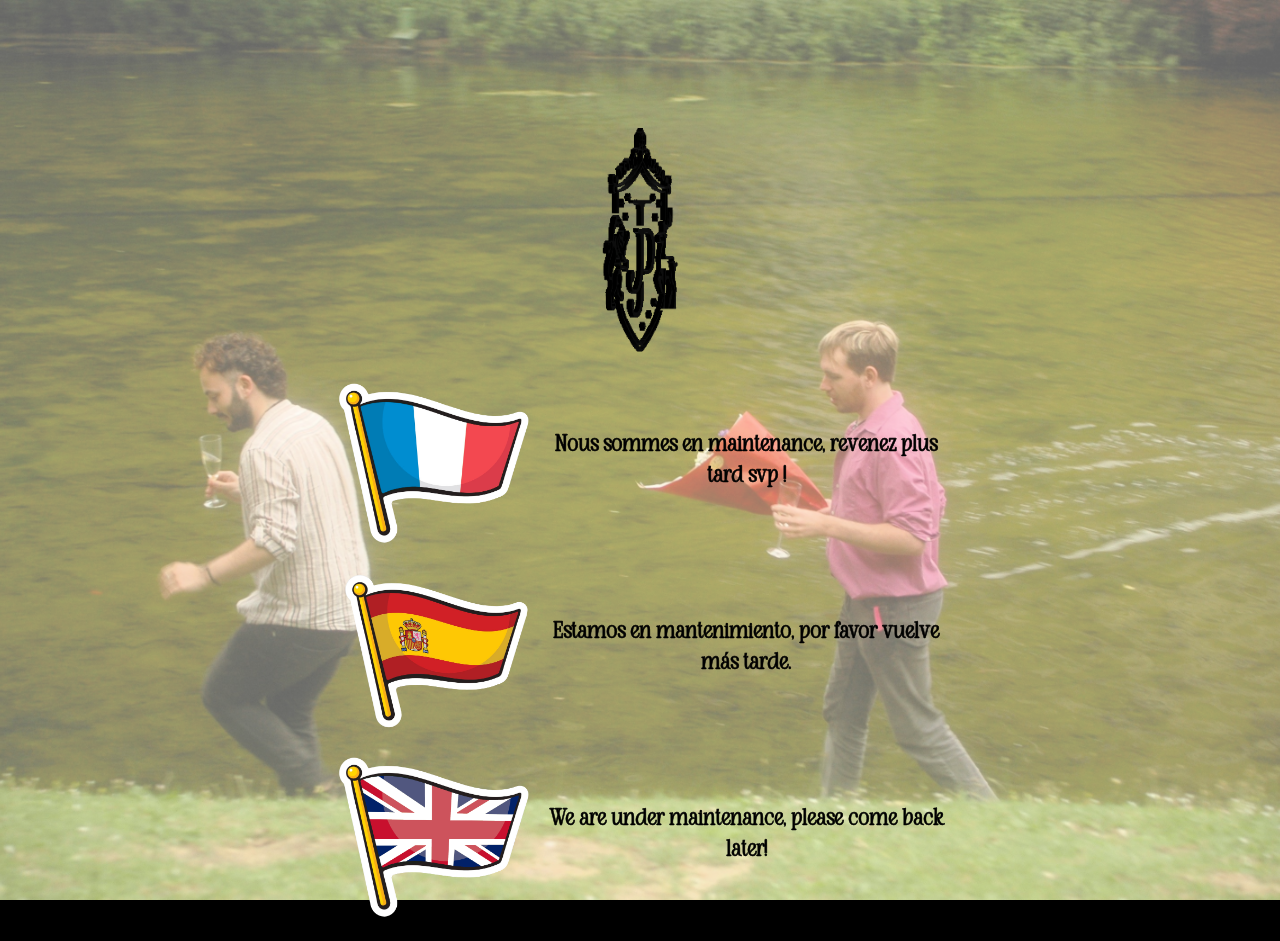
==== index.html @ 05c1aad3 "Rename maintenance.html to index.html" ====
<!DOCTYPE html>
<html lang="en">
<head>
    <meta charset="UTF-8">
    <meta name="viewport" content="width=device-width, initial-scale=1.0">
    <title>Jimedro is getting married! - Under Maintenance</title>
    <style>
        /* --- Custom Font Declaration --- */
        @font-face {
            font-family: 'Nemure';
            src: url('fonts/Nemure.ttf') format('truetype');
            font-weight: normal;
            font-style: normal;
        }

        * {
            box-sizing: border-box;
            margin: 0;
            padding: 0;
        }

        body {
            font-family: 'Nemure', Arial, sans-serif;
            -webkit-text-stroke: 0.5px currentColor;
            paint-order: stroke fill;
            height: 100vh;
            height: 100dvh;
            display: flex;
            justify-content: center;
            align-items: flex-start; /* Moves content higher up */
            padding-top: 12vh;       /* Adjust this percentage to move it higher or lower */
            background-color: #000;
            background-repeat: no-repeat;
            background-position: center;
            background-size: cover;
            position: relative;
        }

        /* 40% semi-transparent white overlay */
        body::before {
            content: "";
            position: absolute;
            top: 0;
            left: 0;
            width: 100%;
            height: 100%;
            background-color: rgba(255, 255, 255, 0.4);
            z-index: 1;
        }

        /* Maintenance container box */
        .maintenance-container {
            position: relative;
            z-index: 2;
            display: flex;
            flex-direction: column;
            align-items: center;
            text-align: center;
            padding: 20px;
            max-width: 650px;
            width: 90%;
        }

        /* Loading GIF styling (1.5x bigger: 150px -> 225px) */
        .loading-gif {
            width: 225px;
            height: auto;
            margin-bottom: 25px;
        }

        /* Message lines styling */
        .maintenance-messages {
            display: flex;
            flex-direction: column;
            gap: 16px;
            width: 100%;
        }

        .message-line {
            display: flex;
            align-items: center;
            justify-content: center;
            gap: 12px;
            font-size: 22px;
            font-weight: 700;
            color: #000000;
            line-height: 1.4;
        }

        .flag-icon {
            width: 200px;
            height: auto;
            border-radius: 3px;
            object-fit: contain;
            display: block;
        }

        /* Responsive adjustments for phones / portrait screens */
        @media (max-width: 768px) {
            body {
                padding-top: 10vh;
            }
            .message-line {
                font-size: 17px;
                gap: 10px;
            }
            .flag-icon {
                width: 26px;
            }
            .loading-gif {
                width: 180px; /* 1.5x bigger for mobile: 120px -> 180px */
            }
        }
    </style>
</head>
<body>

    <div class="maintenance-container">
        <!-- Loading GIF -->
        <img src="images/LOADING.gif" alt="Loading..." class="loading-gif">

        <!-- Multilingual Maintenance Messages -->
        <div class="maintenance-messages">
            <!-- French -->
            <div class="message-line">
                <img src="images/flagFR.png" alt="French Flag" class="flag-icon">
                <span>Nous sommes en maintenance, revenez plus tard svp !</span>
            </div>
            <!-- Spanish -->
            <div class="message-line">
                <img src="images/flagES.png" alt="Spanish Flag" class="flag-icon">
                <span>Estamos en mantenimiento, por favor vuelve más tarde.</span>
            </div>
            <!-- English -->
            <div class="message-line">
                <img src="images/flagUK.png" alt="English Flag" class="flag-icon">
                <span>We are under maintenance, please come back later!</span>
            </div>
        </div>
    </div>

    <script>
        // Dynamically choose landscape vs portrait background based on device screen width
        const isMobile = window.innerWidth <= 768;
        if (isMobile) {
            document.body.style.backgroundImage = "url('images/engagementdayportrait.jpg')";
        } else {
            document.body.style.backgroundImage = "url('images/engagementdaylandscape.jpg')";
        }
    </script>
</body>
</html>
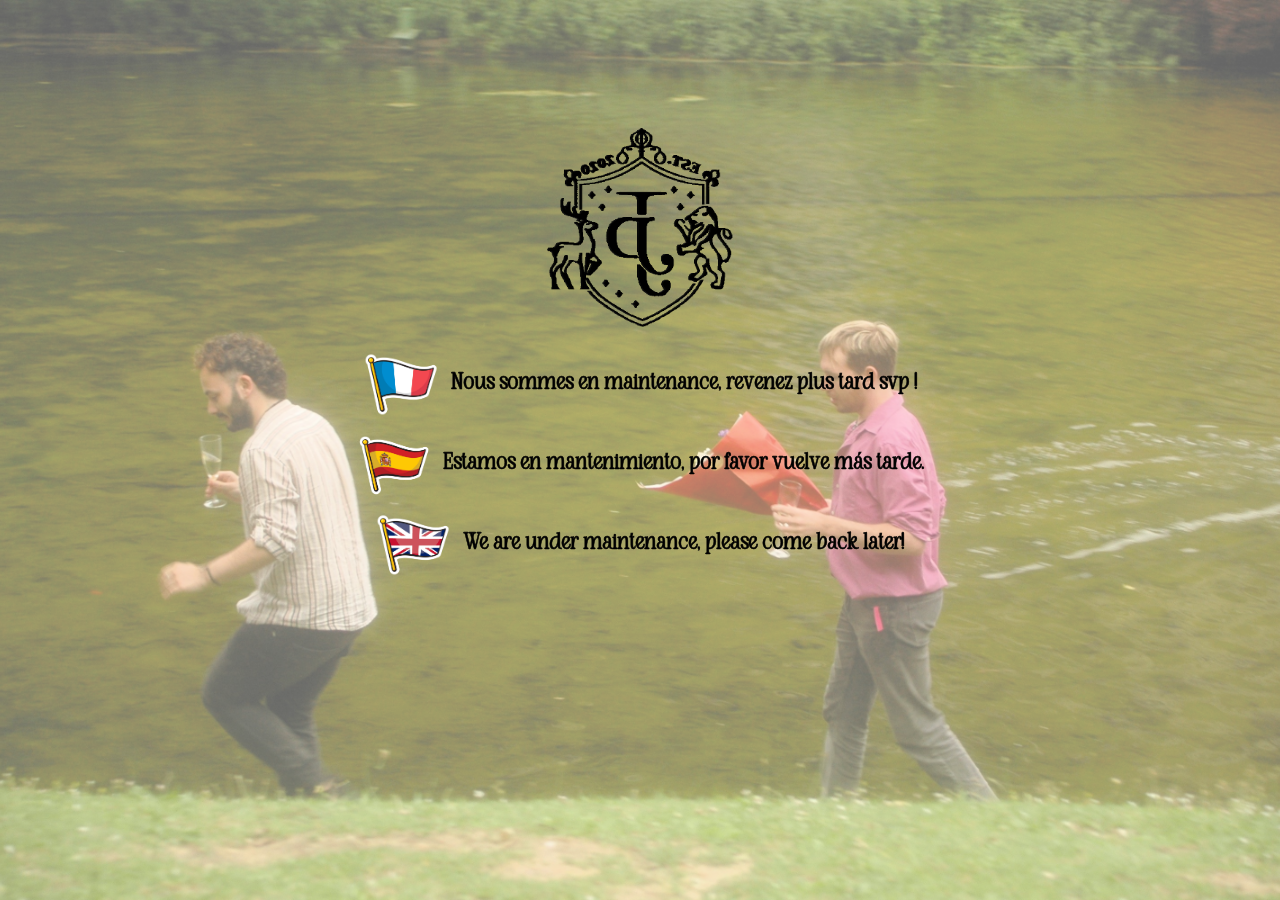
==== commit 1ebb51b5: "Update index.html" ====
--- a/index.html
+++ b/index.html
@@ -63,7 +63,7 @@
 
         /* Loading GIF styling (1.5x bigger: 150px -> 225px) */
         .loading-gif {
-            width: 225px;
+            width: 200px;
             height: auto;
             margin-bottom: 25px;
         }
@@ -88,7 +88,7 @@
         }
 
         .flag-icon {
-            width: 200px;
+            width: 75px;
             height: auto;
             border-radius: 3px;
             object-fit: contain;
@@ -105,7 +105,7 @@
                 gap: 10px;
             }
             .flag-icon {
-                width: 26px;
+                width: 60px;
             }
             .loading-gif {
                 width: 180px; /* 1.5x bigger for mobile: 120px -> 180px */
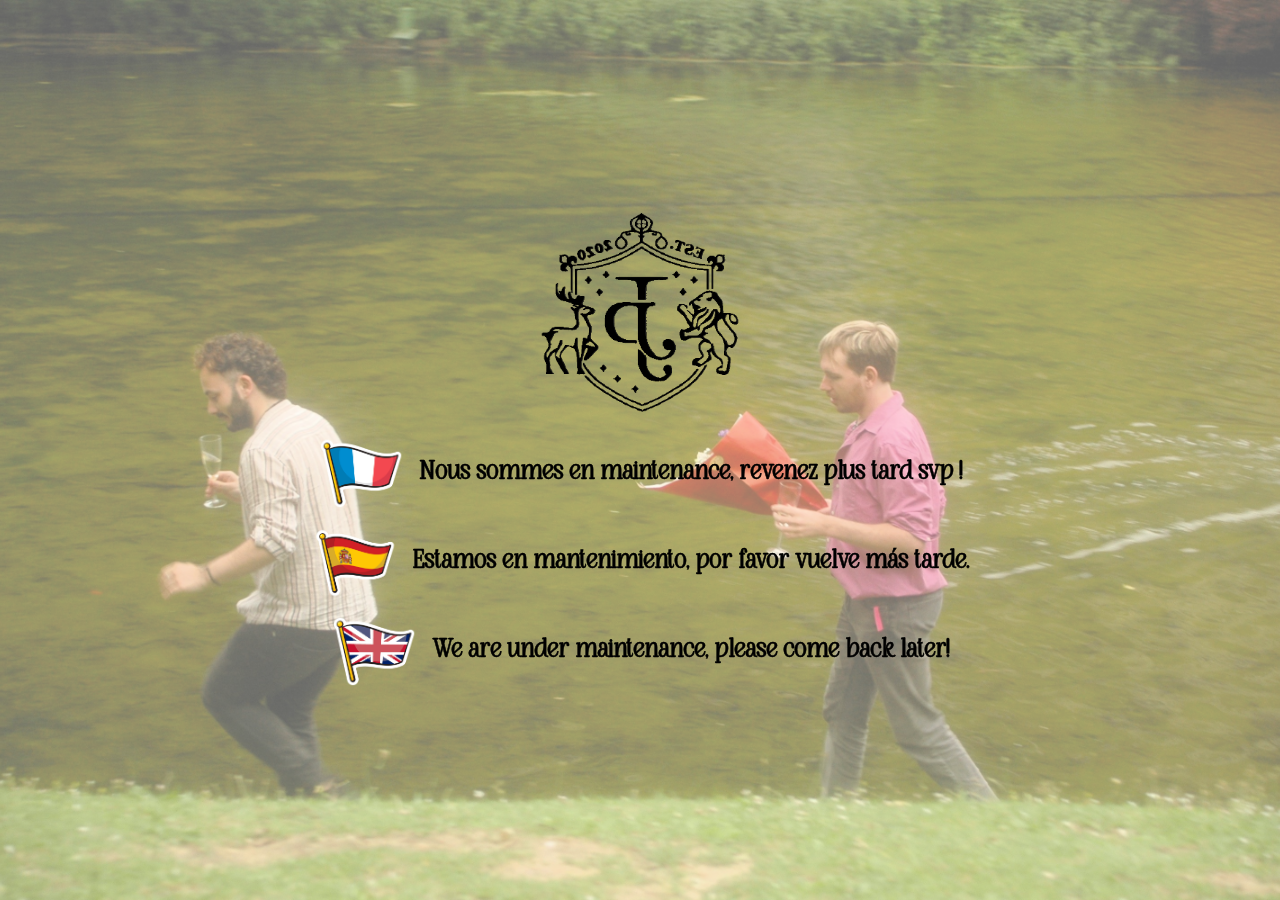
==== commit 1b60c4d8: "Update index.html" ====
--- a/index.html
+++ b/index.html
@@ -23,21 +23,35 @@
             font-family: 'Nemure', Arial, sans-serif;
             -webkit-text-stroke: 0.5px currentColor;
             paint-order: stroke fill;
+            width: 100vw;
             height: 100vh;
             height: 100dvh;
             display: flex;
             justify-content: center;
-            align-items: flex-start; /* Moves content higher up */
-            padding-top: 12vh;       /* Adjust this percentage to move it higher or lower */
+            align-items: center;
             background-color: #000;
+            overflow: hidden;
+            position: fixed;
+            top: 0;
+            left: 0;
+        }
+
+        /* Fixed background container to lock background & overlay to exact screen dimensions with zero scrolling */
+        #bg-container {
+            position: fixed;
+            top: 0;
+            left: 0;
+            width: 100vw;
+            height: 100vh;
+            height: 100dvh;
+            background-size: cover;
+            background-position: center center;
             background-repeat: no-repeat;
-            background-position: center;
-            background-size: cover;
-            position: relative;
+            z-index: 1;
         }
 
         /* 40% semi-transparent white overlay */
-        body::before {
+        #bg-container::before {
             content: "";
             position: absolute;
             top: 0;
@@ -45,7 +59,6 @@
             width: 100%;
             height: 100%;
             background-color: rgba(255, 255, 255, 0.4);
-            z-index: 1;
         }
 
         /* Maintenance container box */
@@ -57,11 +70,11 @@
             align-items: center;
             text-align: center;
             padding: 20px;
-            max-width: 650px;
+            max-width: 750px;
             width: 90%;
         }
 
-        /* Loading GIF styling (1.5x bigger: 150px -> 225px) */
+        /* Loading GIF styling */
         .loading-gif {
             width: 200px;
             height: auto;
@@ -80,15 +93,15 @@
             display: flex;
             align-items: center;
             justify-content: center;
-            gap: 12px;
-            font-size: 22px;
+            gap: 15px;
+            font-size: 26px;
             font-weight: 700;
             color: #000000;
             line-height: 1.4;
         }
 
         .flag-icon {
-            width: 75px;
+            width: 85px;
             height: auto;
             border-radius: 3px;
             object-fit: contain;
@@ -97,23 +110,30 @@
 
         /* Responsive adjustments for phones / portrait screens */
         @media (max-width: 768px) {
-            body {
-                padding-top: 10vh;
+            .maintenance-container {
+                width: 95%;
+                padding: 10px;
+            }
+            .maintenance-messages {
+                gap: 20px;
             }
             .message-line {
-                font-size: 17px;
-                gap: 10px;
+                font-size: 21px;
+                gap: 12px;
             }
             .flag-icon {
-                width: 60px;
+                width: 75px;
             }
             .loading-gif {
-                width: 180px; /* 1.5x bigger for mobile: 120px -> 180px */
+                width: 210px;
+                margin-bottom: 20px;
             }
         }
     </style>
 </head>
 <body>
+
+    <div id="bg-container"></div>
 
     <div class="maintenance-container">
         <!-- Loading GIF -->
@@ -142,10 +162,11 @@
     <script>
         // Dynamically choose landscape vs portrait background based on device screen width
         const isMobile = window.innerWidth <= 768;
+        const bgContainer = document.getElementById("bg-container");
         if (isMobile) {
-            document.body.style.backgroundImage = "url('images/engagementdayportrait.jpg')";
+            bgContainer.style.backgroundImage = "url('images/engagementdayportrait.jpg')";
         } else {
-            document.body.style.backgroundImage = "url('images/engagementdaylandscape.jpg')";
+            bgContainer.style.backgroundImage = "url('images/engagementdaylandscape.jpg')";
         }
     </script>
 </body>
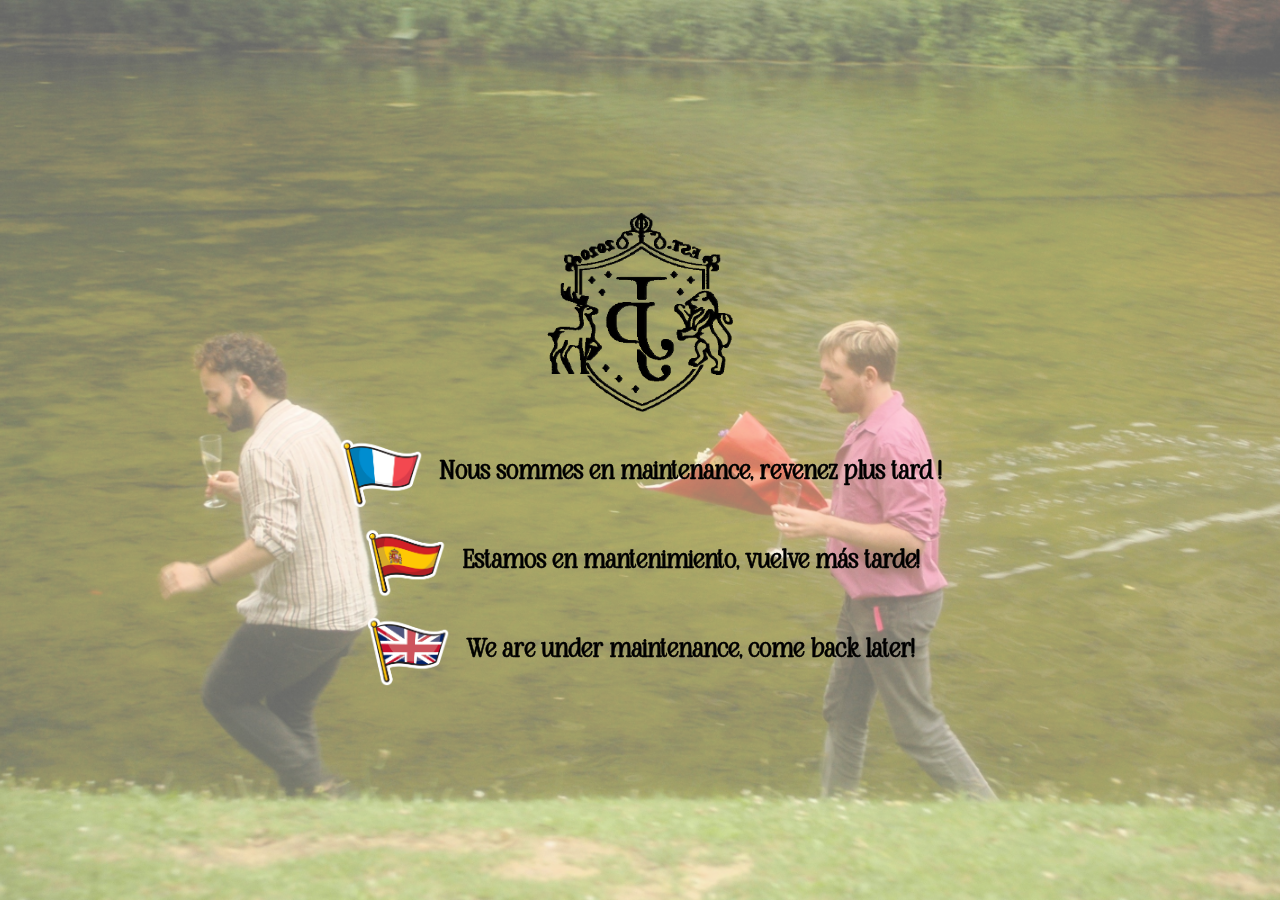
==== commit 16fc164b: "Update index.html" ====
--- a/index.html
+++ b/index.html
@@ -144,17 +144,17 @@
             <!-- French -->
             <div class="message-line">
                 <img src="images/flagFR.png" alt="French Flag" class="flag-icon">
-                <span>Nous sommes en maintenance, revenez plus tard svp !</span>
+                <span>Nous sommes en maintenance, revenez plus tard !</span>
             </div>
             <!-- Spanish -->
             <div class="message-line">
                 <img src="images/flagES.png" alt="Spanish Flag" class="flag-icon">
-                <span>Estamos en mantenimiento, por favor vuelve más tarde.</span>
+                <span>Estamos en mantenimiento, vuelve más tarde!</span>
             </div>
             <!-- English -->
             <div class="message-line">
                 <img src="images/flagUK.png" alt="English Flag" class="flag-icon">
-                <span>We are under maintenance, please come back later!</span>
+                <span>We are under maintenance, come back later!</span>
             </div>
         </div>
     </div>
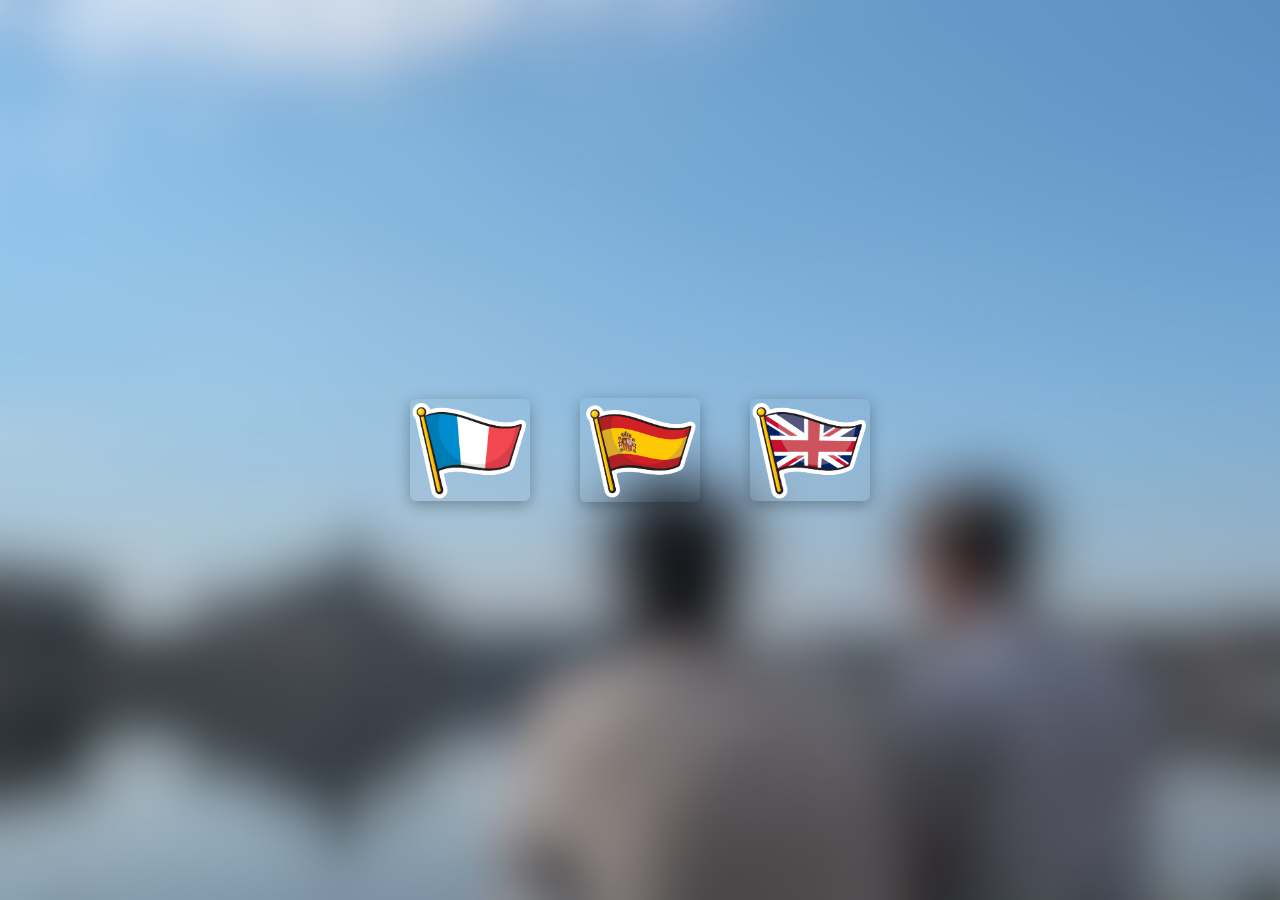
==== commit 9765841d: "Rename indexx.html to index.html" ====
--- a/index.html
+++ b/index.html
@@ -3,171 +3,51 @@
 <head>
     <meta charset="UTF-8">
     <meta name="viewport" content="width=device-width, initial-scale=1.0">
-    <title>Jimedro is getting married! - Under Maintenance</title>
-    <style>
-        /* --- Custom Font Declaration --- */
-        @font-face {
-            font-family: 'Nemure';
-            src: url('fonts/Nemure.ttf') format('truetype');
-            font-weight: normal;
-            font-style: normal;
-        }
-
-        * {
-            box-sizing: border-box;
-            margin: 0;
-            padding: 0;
-        }
-
-        body {
-            font-family: 'Nemure', Arial, sans-serif;
-            -webkit-text-stroke: 0.5px currentColor;
-            paint-order: stroke fill;
-            width: 100vw;
-            height: 100vh;
-            height: 100dvh;
-            display: flex;
-            justify-content: center;
-            align-items: center;
-            background-color: #000;
-            overflow: hidden;
-            position: fixed;
-            top: 0;
-            left: 0;
-        }
-
-        /* Fixed background container to lock background & overlay to exact screen dimensions with zero scrolling */
-        #bg-container {
-            position: fixed;
-            top: 0;
-            left: 0;
-            width: 100vw;
-            height: 100vh;
-            height: 100dvh;
-            background-size: cover;
-            background-position: center center;
-            background-repeat: no-repeat;
-            z-index: 1;
-        }
-
-        /* 40% semi-transparent white overlay */
-        #bg-container::before {
-            content: "";
-            position: absolute;
-            top: 0;
-            left: 0;
-            width: 100%;
-            height: 100%;
-            background-color: rgba(255, 255, 255, 0.4);
-        }
-
-        /* Maintenance container box */
-        .maintenance-container {
-            position: relative;
-            z-index: 2;
-            display: flex;
-            flex-direction: column;
-            align-items: center;
-            text-align: center;
-            padding: 20px;
-            max-width: 750px;
-            width: 90%;
-        }
-
-        /* Loading GIF styling */
-        .loading-gif {
-            width: 200px;
-            height: auto;
-            margin-bottom: 25px;
-        }
-
-        /* Message lines styling */
-        .maintenance-messages {
-            display: flex;
-            flex-direction: column;
-            gap: 16px;
-            width: 100%;
-        }
-
-        .message-line {
-            display: flex;
-            align-items: center;
-            justify-content: center;
-            gap: 15px;
-            font-size: 26px;
-            font-weight: 700;
-            color: #000000;
-            line-height: 1.4;
-        }
-
-        .flag-icon {
-            width: 85px;
-            height: auto;
-            border-radius: 3px;
-            object-fit: contain;
-            display: block;
-        }
-
-        /* Responsive adjustments for phones / portrait screens */
-        @media (max-width: 768px) {
-            .maintenance-container {
-                width: 95%;
-                padding: 10px;
-            }
-            .maintenance-messages {
-                gap: 20px;
-            }
-            .message-line {
-                font-size: 21px;
-                gap: 12px;
-            }
-            .flag-icon {
-                width: 75px;
-            }
-            .loading-gif {
-                width: 210px;
-                margin-bottom: 20px;
-            }
-        }
-    </style>
+    <title>Jimedro is getting married!</title>
+    <link rel="stylesheet" href="css/style.css">
 </head>
 <body>
-
-    <div id="bg-container"></div>
-
-    <div class="maintenance-container">
-        <!-- Loading GIF -->
-        <img src="images/LOADING.gif" alt="Loading..." class="loading-gif">
-
-        <!-- Multilingual Maintenance Messages -->
-        <div class="maintenance-messages">
-            <!-- French -->
-            <div class="message-line">
-                <img src="images/flagFR.png" alt="French Flag" class="flag-icon">
-                <span>Nous sommes en maintenance, revenez plus tard !</span>
-            </div>
-            <!-- Spanish -->
-            <div class="message-line">
-                <img src="images/flagES.png" alt="Spanish Flag" class="flag-icon">
-                <span>Estamos en mantenimiento, vuelve más tarde!</span>
-            </div>
-            <!-- English -->
-            <div class="message-line">
-                <img src="images/flagUK.png" alt="English Flag" class="flag-icon">
-                <span>We are under maintenance, come back later!</span>
-            </div>
+    <!-- LAYER 1: The Language Flags -->
+    <div id="flag-selection">
+        <div class="flags-container">
+            <button class="flag-btn" data-lang="FR">
+                <img src="images/flagFR.png" alt="French">
+            </button>
+            <button class="flag-btn" data-lang="ES">
+                <img src="images/flagES.png" alt="Spanish">
+            </button>
+            <button class="flag-btn" data-lang="EN">
+                <img src="images/flagUK.png" alt="English">
+            </button>
         </div>
     </div>
 
-    <script>
-        // Dynamically choose landscape vs portrait background based on device screen width
-        const isMobile = window.innerWidth <= 768;
-        const bgContainer = document.getElementById("bg-container");
-        if (isMobile) {
-            bgContainer.style.backgroundImage = "url('images/engagementdayportrait.jpg')";
-        } else {
-            bgContainer.style.backgroundImage = "url('images/engagementdaylandscape.jpg')";
-        }
-    </script>
+    <!-- LAYER 2: Background Image Veil -->
+    <div id="intro-veil"></div>
+        
+    <!-- LAYER 3: Background Video -->
+    <div id="video-container">
+        <video id="wedding-video" playsinline preload="auto">
+            Your browser does not support the video tag.
+        </video>
+        <button id="skip-btn">Skip intro ➔</button>
+    </div>
+    
+    <!-- LAYER 4: Template Loader / Something Else Screen & Countdown -->
+    <div id="intro-loader">
+        <div id="something-else-message"></div>
+        <div id="countdown-timer"></div>
+    </div>
+
+    <!-- LAYER 5: Second Video Layer (Venues) -->
+    <div id="venues-video-container">
+        <video id="venues-video" playsinline preload="auto">
+            <source src="images/videovenues.mp4" type="video/mp4">
+            Your browser does not support the video tag.
+        </video>
+        <button id="skip-venues-btn">Skip ➔</button>
+    </div>
+
+    <script src="js/intro.js"></script>
 </body>
 </html>
--- a/css/style.css
+++ b/css/style.css
@@ -0,0 +1,2102 @@
+/* --- Custom Font Declaration --- */
+@font-face {
+    font-family: 'Nemure'; /* This is our internal font's name */
+    src: url('../fonts/Nemure.ttf') format('truetype');
+    font-weight: normal;
+    font-style: normal;
+}
+
+/* Apply the custom font globally and give it a default subtle thickness boost */
+body {
+    font-family: 'Nemure', Arial, sans-serif;
+    -webkit-text-stroke: 0.5px currentColor;
+    paint-order: stroke fill;
+}
+
+@font-face {
+  font-family: 'icomoon';
+  src: url("../fonts/icomoon/icomoon.eot?srf3rx");
+  src: url("../fonts/icomoon/icomoon.eot?srf3rx#iefix") format("embedded-opentype"), url("../fonts/icomoon/icomoon.ttf?srf3rx") format("truetype"), url("../fonts/icomoon/icomoon.woff?srf3rx") format("woff"), url("../fonts/icomoon/icomoon.svg?srf3rx#icomoon") format("svg");
+  font-weight: normal;
+  font-style: normal;
+}
+/* =======================================================
+*
+* 	Template Style 
+*
+* ======================================================= */
+body {
+  font-family: "Work Sans", Arial, sans-serif;
+  font-weight: 400;
+  font-size: 16px;
+  line-height: 1.7;
+  color: #828282;
+  background: #fff;
+}
+
+#page {
+  position: relative;
+  overflow-x: hidden;
+  width: 100%;
+  height: 100%;
+  -webkit-transition: 0.5s;
+  -o-transition: 0.5s;
+  transition: 0.5s;
+}
+.offcanvas #page {
+  overflow: hidden;
+  position: absolute;
+}
+.offcanvas #page:after {
+  -webkit-transition: 2s;
+  -o-transition: 2s;
+  transition: 2s;
+  position: absolute;
+  top: 0;
+  right: 0;
+  bottom: 0;
+  left: 0;
+  z-index: 101;
+  background: rgba(0, 0, 0, 0.7);
+  content: "";
+}
+
+a {
+  color: #4ED9F1;
+  -webkit-transition: 0.5s;
+  -o-transition: 0.5s;
+  transition: 0.5s;
+}
+a:hover, a:active, a:focus {
+  color: #4ED9F1;
+  outline: none;
+  text-decoration: none;
+}
+
+p {
+  margin-bottom: 20px;
+}
+
+h1, h2, h3, h4, h5, h6, figure {
+  color: #000;
+  font-family: "Work Sans", Arial, sans-serif;
+  font-weight: 400;
+  margin: 0 0 20px 0;
+}
+
+::-webkit-selection {
+  color: #fff;
+  background: #4ED9F1;
+}
+
+::-moz-selection {
+  color: #fff;
+  background: #4ED9F1;
+}
+
+::selection {
+  color: #fff;
+  background: #4ED9F1;
+}
+
+.fh5co-nav {
+  position: absolute;
+  top: 0;
+  margin: 0;
+  padding: 0;
+  width: 100%;
+  padding: 40px 0;
+  z-index: 1001;
+}
+@media screen and (max-width: 768px) {
+  .fh5co-nav {
+    padding: 20px 0;
+  }
+}
+.fh5co-nav #fh5co-logo {
+  font-size: 40px;
+  margin: 0;
+  padding: 0;
+  line-height: 40px;
+  font-family: "Sacramento", Arial, serif;
+}
+.fh5co-nav a {
+  padding: 5px 10px;
+  color: #fff;
+}
+@media screen and (max-width: 768px) {
+  .fh5co-nav .menu-1, .fh5co-nav .menu-2 {
+    display: none;
+  }
+}
+.fh5co-nav ul {
+  padding: 0;
+  margin: 2px 0 0 0;
+}
+.fh5co-nav ul li {
+  padding: 0;
+  margin: 0;
+  list-style: none;
+  display: inline;
+}
+.fh5co-nav ul li a {
+  font-size: 14px;
+  padding: 30px 10px;
+  text-transform: uppercase;
+  color: rgba(255, 255, 255, 0.5);
+  -webkit-transition: 0.5s;
+  -o-transition: 0.5s;
+  transition: 0.5s;
+}
+.fh5co-nav ul li a:hover, .fh5co-nav ul li a:focus, .fh5co-nav ul li a:active {
+  color: white;
+}
+.fh5co-nav ul li.has-dropdown {
+  position: relative;
+}
+.fh5co-nav ul li.has-dropdown .dropdown {
+  width: 130px;
+  -webkit-box-shadow: 0px 14px 33px -9px rgba(0, 0, 0, 0.75);
+  -moz-box-shadow: 0px 14px 33px -9px rgba(0, 0, 0, 0.75);
+  box-shadow: 0px 14px 33px -9px rgba(0, 0, 0, 0.75);
+  z-index: 1002;
+  visibility: hidden;
+  opacity: 0;
+  position: absolute;
+  top: 40px;
+  left: 0;
+  text-align: left;
+  background: #fff;
+  padding: 20px;
+  -webkit-border-radius: 4px;
+  -moz-border-radius: 4px;
+  -ms-border-radius: 4px;
+  border-radius: 4px;
+  -webkit-transition: 0s;
+  -o-transition: 0s;
+  transition: 0s;
+}
+.fh5co-nav ul li.has-dropdown .dropdown:before {
+  bottom: 100%;
+  left: 40px;
+  border: solid transparent;
+  content: " ";
+  height: 0;
+  width: 0;
+  position: absolute;
+  pointer-events: none;
+  border-bottom-color: #fff;
+  border-width: 8px;
+  margin-left: -8px;
+}
+.fh5co-nav ul li.has-dropdown .dropdown li {
+  display: block;
+  margin-bottom: 7px;
+}
+.fh5co-nav ul li.has-dropdown .dropdown li:last-child {
+  margin-bottom: 0;
+}
+.fh5co-nav ul li.has-dropdown .dropdown li a {
+  padding: 2px 0;
+  display: block;
+  color: #999999;
+  line-height: 1.2;
+  text-transform: none;
+  font-size: 15px;
+}
+.fh5co-nav ul li.has-dropdown .dropdown li a:hover {
+  color: #000;
+}
+.fh5co-nav ul li.has-dropdown:hover a, .fh5co-nav ul li.has-dropdown:focus a {
+  color: #fff;
+}
+.fh5co-nav ul li.btn-cta a {
+  color: #4ED9F1;
+}
+.fh5co-nav ul li.btn-cta a span {
+  background: #fff;
+  padding: 4px 20px;
+  display: -moz-inline-stack;
+  display: inline-block;
+  zoom: 1;
+  *display: inline;
+  -webkit-transition: 0.3s;
+  -o-transition: 0.3s;
+  transition: 0.3s;
+  -webkit-border-radius: 100px;
+  -moz-border-radius: 100px;
+  -ms-border-radius: 100px;
+  border-radius: 100px;
+}
+.fh5co-nav ul li.btn-cta a:hover span {
+  -webkit-box-shadow: 0px 14px 20px -9px rgba(0, 0, 0, 0.75);
+  -moz-box-shadow: 0px 14px 20px -9px rgba(0, 0, 0, 0.75);
+  box-shadow: 0px 14px 20px -9px rgba(0, 0, 0, 0.75);
+}
+.fh5co-nav ul li.active > a {
+  color: #fff !important;
+}
+
+#fh5co-counter,
+#fh5co-event,
+.fh5co-bg {
+  background-size: cover;
+  background-position: top center;
+  background-repeat: no-repeat;
+  position: relative;
+}
+
+.fh5co-bg {
+  background-position: center center;
+  width: 100%;
+  float: left;
+  position: relative;
+}
+
+.fh5co-video {
+  height: 450px;
+  overflow: hidden;
+  -webkit-border-radius: 7px;
+  -moz-border-radius: 7px;
+  -ms-border-radius: 7px;
+  border-radius: 7px;
+}
+.fh5co-video a {
+  z-index: 1001;
+  position: absolute;
+  top: 50%;
+  left: 50%;
+  margin-top: -45px;
+  margin-left: -45px;
+  width: 90px;
+  height: 90px;
+  display: table;
+  text-align: center;
+  background: #fff;
+  -webkit-box-shadow: 0px 14px 30px -15px rgba(0, 0, 0, 0.75);
+  -moz-box-shadow: 0px 14px 30px -15px rgba(0, 0, 0, 0.75);
+  box-shadow: 0px 14px 30px -15px rgba(0, 0, 0, 0.75);
+  -webkit-border-radius: 50%;
+  -moz-border-radius: 50%;
+  -ms-border-radius: 50%;
+  border-radius: 50%;
+}
+.fh5co-video a i {
+  text-align: center;
+  display: table-cell;
+  vertical-align: middle;
+  font-size: 40px;
+}
+.fh5co-video .overlay {
+  position: absolute;
+  top: 0;
+  left: 0;
+  right: 0;
+  bottom: 0;
+  background: rgba(0, 0, 0, 0.5);
+  -webkit-transition: 0.5s;
+  -o-transition: 0.5s;
+  transition: 0.5s;
+}
+.fh5co-video:hover .overlay {
+  background: rgba(0, 0, 0, 0.7);
+}
+.fh5co-video:hover a {
+  position: relative;
+  -webkit-transform: scale(1.2);
+  -moz-transform: scale(1.2);
+  -ms-transform: scale(1.2);
+  -o-transform: scale(1.2);
+  transform: scale(1.2);
+}
+
+.fh5co-cover {
+  height: 900px;
+  background-size: cover;
+  background-repeat: no-repeat;
+  position: relative;
+  width: 100%;
+}
+.fh5co-cover .overlay {
+  z-index: 0;
+  position: absolute;
+  bottom: 0;
+  top: 0;
+  left: 0;
+  right: 0;
+  background: rgba(0, 0, 0, 0.5);
+}
+.fh5co-cover > .fh5co-container {
+  position: relative;
+  z-index: 10;
+}
+@media screen and (max-width: 768px) {
+  .fh5co-cover {
+    height: 600px;
+  }
+}
+.fh5co-cover .display-t,
+.fh5co-cover .display-tc {
+  height: 900px;
+  display: table;
+  width: 100%;
+}
+@media screen and (max-width: 768px) {
+  .fh5co-cover .display-t,
+  .fh5co-cover .display-tc {
+    height: 600px;
+  }
+}
+.fh5co-cover.fh5co-cover-sm {
+  height: 600px;
+}
+@media screen and (max-width: 768px) {
+  .fh5co-cover.fh5co-cover-sm {
+    height: 400px;
+  }
+}
+.fh5co-cover.fh5co-cover-sm .display-t,
+.fh5co-cover.fh5co-cover-sm .display-tc {
+  height: 600px;
+  display: table;
+  width: 100%;
+}
+@media screen and (max-width: 768px) {
+  .fh5co-cover.fh5co-cover-sm .display-t,
+  .fh5co-cover.fh5co-cover-sm .display-tc {
+    height: 400px;
+  }
+}
+
+#fh5co-counter,
+#fh5co-event {
+  height: 850px;
+  float: left;
+}
+#fh5co-counter .display-t,
+#fh5co-counter .display-tc,
+#fh5co-event .display-t,
+#fh5co-event .display-tc {
+  height: 700px;
+  display: table;
+  width: 100%;
+}
+#fh5co-counter .fh5co-heading h2,
+#fh5co-event .fh5co-heading h2 {
+  color: #fff;
+}
+#fh5co-counter .fh5co-heading span,
+#fh5co-event .fh5co-heading span {
+  color: rgba(255, 255, 255, 0.5);
+  text-transform: uppercase;
+  font-size: 13px;
+  letter-spacing: 2px;
+  font-weight: 600;
+}
+#fh5co-counter .overlay,
+#fh5co-event .overlay {
+  position: absolute;
+  top: 0;
+  left: 0;
+  right: 0;
+  bottom: 0;
+  background: rgba(0, 0, 0, 0.4);
+}
+@media screen and (max-width: 768px) {
+  #fh5co-counter,
+  #fh5co-event {
+    height: inherit;
+    padding: 7em 0;
+  }
+  #fh5co-counter .display-t,
+  #fh5co-counter .display-tc,
+  #fh5co-event .display-t,
+  #fh5co-event .display-tc {
+    height: inherit;
+  }
+}
+#fh5co-counter .event-wrap,
+#fh5co-event .event-wrap {
+  border: 2px solid rgba(255, 255, 255, 0.5);
+  background: rgba(255, 255, 255, 0.1);
+  padding: 30px;
+  width: 100%;
+  float: left;
+  -webkit-border-radius: 4px;
+  -moz-border-radius: 4px;
+  -ms-border-radius: 4px;
+  border-radius: 4px;
+}
+@media screen and (max-width: 768px) {
+  #fh5co-counter .event-wrap,
+  #fh5co-event .event-wrap {
+    margin-bottom: 10px;
+  }
+}
+#fh5co-counter .event-wrap h3,
+#fh5co-event .event-wrap h3 {
+  font-size: 20px;
+  color: #fff;
+  border-bottom: 1px solid rgba(255, 255, 255, 0.5);
+  display: block;
+  padding-bottom: 20px;
+  text-transform: uppercase;
+  letter-spacing: 2px;
+}
+#fh5co-counter .event-wrap p, #fh5co-counter .event-wrap span,
+#fh5co-event .event-wrap p,
+#fh5co-event .event-wrap span {
+  display: block;
+  color: rgba(255, 255, 255, 0.8);
+}
+#fh5co-counter .event-wrap i,
+#fh5co-event .event-wrap i {
+  color: white;
+  font-size: 20px;
+}
+#fh5co-counter .event-wrap .event-col,
+#fh5co-event .event-wrap .event-col {
+  width: 50%;
+  float: left;
+  margin-bottom: 30px;
+}
+
+#fh5co-counter {
+  height: 600px;
+}
+@media screen and (max-width: 768px) {
+  #fh5co-counter {
+    height: auto;
+  }
+}
+
+.timeline {
+  list-style: none;
+  padding: 20px 0 20px;
+  position: relative;
+}
+.timeline:before {
+  top: 0;
+  bottom: 0;
+  position: absolute;
+  content: " ";
+  width: 1px;
+  background-color: #d4d4d4;
+  left: 50%;
+  margin-left: 0px;
+}
+@media screen and (max-width: 480px) {
+  .timeline:before {
+    margin-left: -64px;
+  }
+}
+.timeline > li {
+  margin-bottom: 20px;
+  position: relative;
+}
+.timeline > li:before, .timeline > li:after {
+  content: " ";
+  display: table;
+}
+.timeline > li:after {
+  clear: both;
+}
+.timeline > li > .timeline-panel {
+  width: 40%;
+  float: left;
+  border: 1px solid #d4d4d4;
+  padding: 30px;
+  position: relative;
+  -webkit-border-radius: 4px;
+  -moz-border-radius: 4px;
+  -ms-border-radius: 4px;
+  border-radius: 4px;
+}
+.timeline > li > .timeline-panel:before {
+  position: absolute;
+  top: 80px;
+  right: -15px;
+  display: inline-block;
+  border-top: 15px solid transparent;
+  border-left: 15px solid #ccc;
+  border-right: 0 solid #ccc;
+  border-bottom: 15px solid transparent;
+  content: " ";
+}
+.timeline > li > .timeline-panel:after {
+  position: absolute;
+  top: 81px;
+  right: -14px;
+  display: inline-block;
+  border-top: 14px solid transparent;
+  border-left: 14px solid #fff;
+  border-right: 0 solid #fff;
+  border-bottom: 14px solid transparent;
+  content: " ";
+}
+@media screen and (max-width: 480px) {
+  .timeline > li > .timeline-panel {
+    width: 75% !important;
+  }
+  .timeline > li > .timeline-panel:before {
+    top: 30px;
+  }
+  .timeline > li > .timeline-panel:after {
+    top: 31px;
+  }
+}
+.timeline > li > .timeline-badge {
+  background-size: cover;
+  background-position: top center;
+  background-repeat: no-repeat;
+  position: relative;
+  color: #fff;
+  width: 160px;
+  height: 160px;
+  line-height: 50px;
+  font-size: 1.4em;
+  text-align: center;
+  position: absolute;
+  top: 16px;
+  left: 50%;
+  margin-left: -80px;
+  background-color: #999999;
+  z-index: 100;
+  -webkit-border-radius: 50%;
+  -moz-border-radius: 50%;
+  -ms-border-radius: 50%;
+  border-radius: 50%;
+}
+@media screen and (max-width: 480px) {
+  .timeline > li > .timeline-badge {
+    width: 60px;
+    height: 60px;
+    margin-left: -20px !important;
+  }
+}
+.timeline > li.timeline-inverted > .timeline-panel {
+  float: right;
+}
+.timeline > li.timeline-inverted > .timeline-panel:before {
+  border-left-width: 0;
+  border-right-width: 15px;
+  left: -15px;
+  right: auto;
+}
+.timeline > li.timeline-inverted > .timeline-panel:after {
+  border-left-width: 0;
+  border-right-width: 14px;
+  left: -14px;
+  right: auto;
+}
+
+.timeline-title {
+  margin-top: 0;
+}
+
+.date {
+  display: block;
+  margin-bottom: 20px;
+  font-size: 13px;
+  text-transform: uppercase;
+  letter-spacing: 2px;
+}
+
+.timeline-body > p,
+.timeline-body > ul {
+  margin-bottom: 0;
+}
+
+.timeline-body > p + p {
+  margin-top: 5px;
+}
+
+@media (max-width: 992px) {
+  ul.timeline:before {
+    left: 90px;
+  }
+
+  ul.timeline > li > .timeline-panel {
+    width: calc(100% - 200px);
+    width: -moz-calc(100% - 200px);
+    width: -webkit-calc(100% - 200px);
+  }
+
+  ul.timeline > li > .timeline-badge {
+    left: 15px;
+    margin-left: 0;
+    top: 16px;
+  }
+
+  ul.timeline > li > .timeline-panel {
+    float: right;
+  }
+
+  ul.timeline > li > .timeline-panel:before {
+    border-left-width: 0;
+    border-right-width: 15px;
+    left: -15px;
+    right: auto;
+  }
+
+  ul.timeline > li > .timeline-panel:after {
+    border-left-width: 0;
+    border-right-width: 14px;
+    left: -14px;
+    right: auto;
+  }
+}
+#fh5co-gallery-list {
+  flex-wrap: wrap;
+  -webkit-flex-wrap: wrap;
+  -moz-flex-wrap: wrap;
+  display: -webkit-box;
+  display: -moz-box;
+  display: -ms-flexbox;
+  display: -webkit-flex;
+  display: flex;
+  position: relative;
+  float: left;
+  padding: 0;
+  margin: 0;
+  width: 100%;
+}
+#fh5co-gallery-list li {
+  display: block;
+  padding: 0;
+  margin: 0 0 10px 1%;
+  list-style: none;
+  min-height: 400px;
+  background-position: center center;
+  background-size: cover;
+  background-repeat: no-repeat;
+  float: left;
+  clear: left;
+  position: relative;
+  -webkit-border-radius: 7px;
+  -moz-border-radius: 7px;
+  -ms-border-radius: 7px;
+  border-radius: 7px;
+}
+@media screen and (max-width: 480px) {
+  #fh5co-gallery-list li {
+    margin-left: 0;
+  }
+}
+#fh5co-gallery-list li a {
+  min-height: 400px;
+  padding: 2em;
+  position: relative;
+  width: 100%;
+  display: block;
+}
+#fh5co-gallery-list li a:before {
+  position: absolute;
+  top: 0;
+  left: 0;
+  right: 0;
+  bottom: 0;
+  content: "";
+  z-index: 80;
+  -webkit-transition: 0.5s;
+  -o-transition: 0.5s;
+  transition: 0.5s;
+  -webkit-border-radius: 7px;
+  -moz-border-radius: 7px;
+  -ms-border-radius: 7px;
+  border-radius: 7px;
+  background: rgba(0, 0, 0, 0.2);
+}
+#fh5co-gallery-list li a:hover:before {
+  background: rgba(0, 0, 0, 0.5);
+}
+#fh5co-gallery-list li a .case-studies-summary {
+  width: auto;
+  bottom: 2em;
+  left: 2em;
+  right: 2em;
+  position: absolute;
+  z-index: 100;
+}
+@media screen and (max-width: 768px) {
+  #fh5co-gallery-list li a .case-studies-summary {
+    bottom: 1em;
+    left: 1em;
+    right: 1em;
+  }
+}
+#fh5co-gallery-list li a .case-studies-summary span {
+  text-transform: uppercase;
+  letter-spacing: 2px;
+  font-size: 13px;
+  color: rgba(255, 255, 255, 0.7);
+}
+#fh5co-gallery-list li a .case-studies-summary h2 {
+  color: #fff;
+  margin-bottom: 0;
+}
+@media screen and (max-width: 768px) {
+  #fh5co-gallery-list li a .case-studies-summary h2 {
+    font-size: 20px;
+  }
+}
+#fh5co-gallery-list li.one-third {
+  width: 32.3%;
+}
+@media screen and (max-width: 768px) {
+  #fh5co-gallery-list li.one-third {
+    width: 49%;
+  }
+}
+@media screen and (max-width: 480px) {
+  #fh5co-gallery-list li.one-third {
+    width: 100%;
+  }
+}
+
+#map {
+  width: 100%;
+  height: 500px;
+  position: relative;
+}
+@media screen and (max-width: 768px) {
+  #map {
+    height: 200px;
+  }
+}
+
+.fh5co-social-icons {
+  margin: 0;
+  padding: 0;
+}
+.fh5co-social-icons li {
+  margin: 0;
+  padding: 0;
+  list-style: none;
+  display: -moz-inline-stack;
+  display: inline-block;
+  zoom: 1;
+  *display: inline;
+}
+.fh5co-social-icons li a {
+  display: -moz-inline-stack;
+  display: inline-block;
+  zoom: 1;
+  *display: inline;
+  color: #4ED9F1;
+  padding-left: 10px;
+  padding-right: 10px;
+}
+.fh5co-social-icons li a i {
+  font-size: 20px;
+}
+
+.fh5co-contact-info ul {
+  padding: 0;
+  margin: 0;
+}
+.fh5co-contact-info ul li {
+  padding: 0 0 0 50px;
+  margin: 0 0 30px 0;
+  list-style: none;
+  position: relative;
+}
+.fh5co-contact-info ul li:before {
+  color: #4ED9F1;
+  position: absolute;
+  left: 0;
+  top: .05em;
+  font-family: 'icomoon';
+  speak: none;
+  font-style: normal;
+  font-weight: normal;
+  font-variant: normal;
+  text-transform: none;
+  line-height: 1;
+  /* Better Font Rendering =========== */
+  -webkit-font-smoothing: antialiased;
+  -moz-osx-font-smoothing: grayscale;
+}
+.fh5co-contact-info ul li.address:before {
+  font-size: 30px;
+  content: "\e9d1";
+}
+.fh5co-contact-info ul li.phone:before {
+  font-size: 23px;
+  content: "\e9f4";
+}
+.fh5co-contact-info ul li.email:before {
+  font-size: 23px;
+  content: "\e9da";
+}
+.fh5co-contact-info ul li.url:before {
+  font-size: 23px;
+  content: "\e9af";
+}
+
+form label {
+  font-weight: normal !important;
+}
+
+#fh5co-header .display-tc,
+#fh5co-counter .display-tc,
+.fh5co-cover .display-tc {
+  display: table-cell !important;
+  vertical-align: middle;
+}
+#fh5co-header .display-tc h1, #fh5co-header .display-tc h2,
+#fh5co-counter .display-tc h1,
+#fh5co-counter .display-tc h2,
+.fh5co-cover .display-tc h1,
+.fh5co-cover .display-tc h2 {
+  margin: 0;
+  padding: 0;
+  color: white;
+}
+#fh5co-header .display-tc h1,
+#fh5co-counter .display-tc h1,
+.fh5co-cover .display-tc h1 {
+  margin-bottom: 0px;
+  font-size: 100px;
+  line-height: 1.5;
+  font-family: "Sacramento", Arial, serif;
+}
+@media screen and (max-width: 768px) {
+  #fh5co-header .display-tc h1,
+  #fh5co-counter .display-tc h1,
+  .fh5co-cover .display-tc h1 {
+    font-size: 40px;
+  }
+}
+@media screen and (max-width: 480px) {
+  #fh5co-header .display-tc h1,
+  #fh5co-counter .display-tc h1,
+  .fh5co-cover .display-tc h1 {
+    font-size: 30px;
+  }
+}
+#fh5co-header .display-tc h2,
+#fh5co-counter .display-tc h2,
+.fh5co-cover .display-tc h2 {
+  font-size: 20px;
+  line-height: 1.5;
+  margin-bottom: 30px;
+}
+@media screen and (max-width: 480px) {
+  #fh5co-header .display-tc h2,
+  #fh5co-counter .display-tc h2,
+  .fh5co-cover .display-tc h2 {
+    font-size: 16px;
+  }
+}
+#fh5co-header .display-tc .btn,
+#fh5co-counter .display-tc .btn,
+.fh5co-cover .display-tc .btn {
+  padding: 15px 20px;
+  background: #fff !important;
+  color: #4ED9F1;
+  border: none !important;
+  font-size: 14px;
+  text-transform: uppercase;
+}
+#fh5co-header .display-tc .btn:hover,
+#fh5co-counter .display-tc .btn:hover,
+.fh5co-cover .display-tc .btn:hover {
+  background: #fff !important;
+  -webkit-box-shadow: 0px 14px 30px -15px rgba(0, 0, 0, 0.75) !important;
+  -moz-box-shadow: 0px 14px 30px -15px rgba(0, 0, 0, 0.75) !important;
+  box-shadow: 0px 14px 30px -15px rgba(0, 0, 0, 0.75) !important;
+}
+
+#fh5co-counter {
+  text-align: center;
+}
+#fh5co-counter .counter {
+  font-size: 50px;
+  margin-bottom: 10px;
+  color: #fff;
+  font-weight: 100;
+  display: block;
+}
+#fh5co-counter .counter-label {
+  margin-bottom: 0;
+  text-transform: uppercase;
+  color: rgba(255, 255, 255, 0.5);
+  letter-spacing: .1em;
+}
+@media screen and (max-width: 768px) {
+  #fh5co-counter .feature-center {
+    margin-bottom: 50px;
+  }
+}
+#fh5co-counter .icon {
+  width: 70px;
+  height: 70px;
+  text-align: center;
+  -webkit-box-shadow: 0px 14px 30px -15px rgba(0, 0, 0, 0.75);
+  -moz-box-shadow: 0px 14px 30px -15px rgba(0, 0, 0, 0.75);
+  box-shadow: 0px 14px 30px -15px rgba(0, 0, 0, 0.75);
+  margin-bottom: 30px;
+}
+#fh5co-counter .icon i {
+  height: 70px;
+}
+#fh5co-counter .icon i:before {
+  display: block;
+  text-align: center;
+  margin-left: 3px;
+}
+
+.simply-countdown {
+  /* The countdown */
+  margin-bottom: 2em;
+}
+
+.simply-countdown > .simply-section {
+  /* coutndown blocks */
+  display: inline-block;
+  width: 100px;
+  height: 100px;
+  background: rgba(241, 78, 149, 0.8);
+  margin: 0 4px;
+  -webkit-border-radius: 50%;
+  -moz-border-radius: 50%;
+  -ms-border-radius: 50%;
+  border-radius: 50%;
+  position: relative;
+  animation: pulse 1s ease infinite;
+}
+
+@keyframes pulse {
+  0% {
+    transform: scale(1);
+  }
+  50% {
+    transform: scale(1.05);
+  }
+  100% {
+    transform: scale(1);
+  }
+}
+.simply-countdown > .simply-section > div {
+  /* countdown block inner div */
+  display: table-cell;
+  vertical-align: middle;
+  height: 100px;
+  width: 100px;
+}
+
+.simply-countdown > .simply-section .simply-amount,
+.simply-countdown > .simply-section .simply-word {
+  display: block;
+  color: white;
+  /* amounts and words */
+}
+
+.simply-countdown > .simply-section .simply-amount {
+  font-size: 30px;
+  /* amounts */
+}
+
+.simply-countdown > .simply-section .simply-word {
+  color: rgba(255, 255, 255, 0.7);
+  text-transform: uppercase;
+  font-size: 12px;
+  /* words */
+}
+
+#fh5co-testimonial,
+#fh5co-services,
+#fh5co-started,
+#fh5co-footer,
+#fh5co-event,
+#fh5co-couple-story,
+#fh5co-couple,
+#fh5co-gallery,
+.fh5co-section {
+  padding: 7em 0;
+  clear: both;
+}
+@media screen and (max-width: 768px) {
+  #fh5co-testimonial,
+  #fh5co-services,
+  #fh5co-started,
+  #fh5co-footer,
+  #fh5co-event,
+  #fh5co-couple-story,
+  #fh5co-couple,
+  #fh5co-gallery,
+  .fh5co-section {
+    padding: 3em 0;
+  }
+}
+
+.fh5co-section-gray {
+  background: rgba(0, 0, 0, 0.04);
+}
+
+.couple-wrap {
+  width: 90%;
+  margin: 0 auto;
+  position: relative;
+}
+@media screen and (max-width: 768px) {
+  .couple-wrap {
+    width: 100%;
+  }
+}
+
+.heart {
+  position: absolute;
+  top: 4em;
+  left: 0;
+  right: 0;
+  z-index: 99;
+  animation: pulse 1s ease infinite;
+}
+.heart i {
+  font-size: 20px;
+  background: #fff;
+  padding: 20px;
+  color: #4ED9F1;
+  -webkit-border-radius: 50%;
+  -moz-border-radius: 50%;
+  -ms-border-radius: 50%;
+  border-radius: 50%;
+}
+@media screen and (max-width: 768px) {
+  .heart {
+    display: none;
+  }
+}
+
+.couple-half {
+  width: 50%;
+  float: left;
+}
+@media screen and (max-width: 768px) {
+  .couple-half {
+    width: 100%;
+  }
+}
+.couple-half h3 {
+  font-family: "Sacramento", Arial, serif;
+  color: #4ED9F1;
+  font-size: 30px;
+}
+.couple-half .groom, .couple-half .bride {
+  float: left;
+  -webkit-border-radius: 50%;
+  -moz-border-radius: 50%;
+  -ms-border-radius: 50%;
+  border-radius: 50%;
+  width: 150px;
+  height: 150px;
+}
+.couple-half .groom img, .couple-half .bride img {
+  width: 150px;
+  height: 150px;
+  -webkit-border-radius: 50%;
+  -moz-border-radius: 50%;
+  -ms-border-radius: 50%;
+  border-radius: 50%;
+}
+@media screen and (max-width: 480px) {
+  .couple-half .groom, .couple-half .bride {
+    width: 100%;
+    height: 140px;
+  }
+  .couple-half .groom img, .couple-half .bride img {
+    width: 120px;
+    height: 120px;
+    margin: 0 auto;
+  }
+}
+.couple-half .groom {
+  float: right;
+  margin-right: 5px;
+}
+.couple-half .bride {
+  float: left;
+  margin-left: 5px;
+}
+.couple-half .desc-groom {
+  padding-right: 180px;
+  text-align: right;
+}
+.couple-half .desc-bride {
+  padding-left: 180px;
+  text-align: left;
+}
+@media screen and (max-width: 480px) {
+  .couple-half .groom, .couple-half .bride {
+    margin-left: 0;
+    margin-right: 0;
+  }
+  .couple-half .desc-groom {
+    padding-right: 0;
+    text-align: center;
+  }
+  .couple-half .desc-bride {
+    padding-left: 0;
+    text-align: center;
+  }
+}
+
+.feature-center {
+  text-align: center;
+  padding-left: 20px;
+  padding-right: 20px;
+  float: left;
+  width: 100%;
+  margin-bottom: 40px;
+}
+@media screen and (max-width: 768px) {
+  .feature-center {
+    margin-bottom: 50px;
+  }
+}
+.feature-center .icon {
+  width: 90px;
+  height: 90px;
+  background: #efefef;
+  display: table;
+  text-align: center;
+  margin: 0 auto 30px auto;
+  -webkit-border-radius: 50%;
+  -moz-border-radius: 50%;
+  -ms-border-radius: 50%;
+  border-radius: 50%;
+}
+.feature-center .icon i {
+  display: table-cell;
+  vertical-align: middle;
+  height: 90px;
+  font-size: 40px;
+  line-height: 40px;
+  color: #4ED9F1;
+}
+.feature-center p, .feature-center h3 {
+  margin-bottom: 30px;
+}
+.feature-center h3 {
+  text-transform: uppercase;
+  font-size: 18px;
+  color: #5d5d5d;
+}
+
+.fh5co-heading {
+  margin-bottom: 5em;
+}
+.fh5co-heading.fh5co-heading-sm {
+  margin-bottom: 2em;
+}
+.fh5co-heading h2 {
+  font-size: 60px;
+  margin-bottom: 10px;
+  line-height: 1.5;
+  font-weight: bold;
+  color: #4ED9F1;
+  font-family: "Sacramento", Arial, serif;
+}
+@media screen and (max-width: 768px) {
+  .fh5co-heading h2 {
+    font-size: 40px;
+  }
+}
+.fh5co-heading p {
+  font-size: 18px;
+  line-height: 1.5;
+  color: #828282;
+}
+.fh5co-heading span {
+  text-transform: uppercase;
+  font-size: 13px;
+  letter-spacing: 2px;
+  font-weight: 600;
+  color: rgba(0, 0, 0, 0.4);
+}
+
+#fh5co-testimonial .wrap-testimony {
+  position: relative;
+}
+#fh5co-testimonial .wrap-testimony .testimony-slide {
+  text-align: center;
+}
+#fh5co-testimonial .wrap-testimony .testimony-slide span {
+  font-size: 12px;
+  text-transform: uppercase;
+  letter-spacing: 2px;
+  font-weight: 700;
+  display: block;
+}
+#fh5co-testimonial .wrap-testimony .testimony-slide span a.twitter {
+  color: #4ED9F1;
+  font-weight: 300;
+}
+#fh5co-testimonial .wrap-testimony .testimony-slide figure {
+  margin-bottom: 10px;
+  display: -moz-inline-stack;
+  display: inline-block;
+  zoom: 1;
+  *display: inline;
+  width: 100px;
+  height: 100px;
+}
+#fh5co-testimonial .wrap-testimony .testimony-slide figure img {
+  width: 100px;
+  height: 100px;
+  -webkit-border-radius: 50%;
+  -moz-border-radius: 50%;
+  -ms-border-radius: 50%;
+  border-radius: 50%;
+}
+#fh5co-testimonial .wrap-testimony .testimony-slide blockquote {
+  border: none;
+  margin: 30px auto;
+  width: 50%;
+  position: relative;
+  -webkit-border-radius: 4px;
+  -moz-border-radius: 4px;
+  -ms-border-radius: 4px;
+  border-radius: 4px;
+}
+@media screen and (max-width: 992px) {
+  #fh5co-testimonial .wrap-testimony .testimony-slide blockquote {
+    width: 100%;
+  }
+}
+#fh5co-testimonial .wrap-testimony .testimony-slide blockquote p {
+  font-style: italic;
+  color: #8f989f;
+  font-size: 20px;
+  line-height: 1.6em;
+}
+#fh5co-testimonial .wrap-testimony .testimony-slide.active {
+  display: block;
+}
+#fh5co-testimonial .wrap-testimony .arrow-thumb {
+  position: absolute;
+  top: 40%;
+  display: block;
+  width: 100%;
+}
+#fh5co-testimonial .wrap-testimony .arrow-thumb a {
+  font-size: 32px;
+  color: #dadada;
+}
+#fh5co-testimonial .wrap-testimony .arrow-thumb a:hover, #fh5co-testimonial .wrap-testimony .arrow-thumb a:focus, #fh5co-testimonial .wrap-testimony .arrow-thumb a:active {
+  text-decoration: none;
+}
+
+.feature-left {
+  float: left;
+  width: 100%;
+  margin-bottom: 30px;
+  position: relative;
+}
+.feature-left:last-child {
+  margin-bottom: 0;
+}
+.feature-left .icon {
+  float: left;
+  margin-right: 5%;
+  width: 54px;
+  height: 54px;
+  background: #fff;
+  display: table;
+  text-align: center;
+  -webkit-box-shadow: 0px 14px 30px -15px rgba(0, 0, 0, 0.75);
+  -moz-box-shadow: 0px 14px 30px -15px rgba(0, 0, 0, 0.75);
+  box-shadow: 0px 14px 30px -15px rgba(0, 0, 0, 0.75);
+  -webkit-border-radius: 50%;
+  -moz-border-radius: 50%;
+  -ms-border-radius: 50%;
+  border-radius: 50%;
+}
+@media screen and (max-width: 768px) {
+  .feature-left .icon {
+    margin-right: 5%;
+  }
+}
+.feature-left .icon i {
+  display: table-cell;
+  vertical-align: middle;
+  font-size: 30px;
+  color: #4ED9F1;
+}
+.feature-left .feature-copy {
+  float: left;
+  width: 80%;
+}
+@media screen and (max-width: 768px) {
+  .feature-left .feature-copy {
+    width: 70%;
+    float: left;
+  }
+}
+.feature-left .feature-copy h3 {
+  text-transform: uppercase;
+  font-size: 18px;
+  color: #5d5d5d;
+  margin-bottom: 10px;
+}
+
+#fh5co-started {
+  position: relative;
+}
+#fh5co-started .overlay {
+  position: absolute;
+  top: 0;
+  left: 0;
+  right: 0;
+  bottom: 0;
+  background: rgba(0, 0, 0, 0.4);
+}
+#fh5co-started .fh5co-heading h2 {
+  color: #fff;
+}
+#fh5co-started .fh5co-heading p {
+  color: rgba(255, 255, 255, 0.5);
+}
+#fh5co-started .form-control {
+  background: rgba(255, 255, 255, 0.2);
+  border: none !important;
+  color: #fff;
+  font-size: 16px !important;
+  width: 100%;
+  -webkit-transition: 0.5s;
+  -o-transition: 0.5s;
+  transition: 0.5s;
+}
+#fh5co-started .form-control::-webkit-input-placeholder {
+  color: #fff;
+}
+#fh5co-started .form-control:-moz-placeholder {
+  /* Firefox 18- */
+  color: #fff;
+}
+#fh5co-started .form-control::-moz-placeholder {
+  /* Firefox 19+ */
+  color: #fff;
+}
+#fh5co-started .form-control:-ms-input-placeholder {
+  color: #fff;
+}
+#fh5co-started .form-control:focus {
+  background: rgba(255, 255, 255, 0.3);
+}
+#fh5co-started .btn {
+  height: 54px;
+  border: none !important;
+  background: #4ED9F1;
+  color: #fff;
+  font-size: 16px;
+  text-transform: uppercase;
+  font-weight: 400;
+  padding-left: 50px;
+  padding-right: 50px;
+}
+#fh5co-started .form-inline .form-group {
+  width: 100% !important;
+  margin-bottom: 10px;
+}
+#fh5co-started .form-inline .form-group .form-control {
+  width: 100%;
+}
+#fh5co-started .fh5co-heading {
+  margin-bottom: 30px;
+}
+#fh5co-started .fh5co-heading h2 {
+  margin-bottom: 0;
+}
+
+@media screen and (max-width: 768px) {
+  #fh5co-footer .copyright .pull-left,
+  #fh5co-footer .copyright .pull-right {
+    float: none !important;
+    text-align: center;
+  }
+}
+#fh5co-footer .copyright .block {
+  display: block;
+}
+
+.owl-carousel .owl-controls .owl-dot span {
+  background: #e6e6e6;
+}
+.owl-carousel .owl-controls .owl-dot span:hover, .owl-carousel .owl-controls .owl-dot span:focus {
+  background: #cccccc;
+}
+.owl-carousel .owl-controls .owl-dot:hover span, .owl-carousel .owl-controls .owl-dot:focus span {
+  background: #cccccc;
+}
+.owl-carousel .owl-controls .owl-dot.active span {
+  background: transparent;
+  border: 2px solid #4ED9F1;
+}
+
+#fh5co-offcanvas {
+  position: absolute;
+  z-index: 1901;
+  width: 270px;
+  background: black;
+  top: 0;
+  right: 0;
+  top: 0;
+  bottom: 0;
+  padding: 45px 40px 40px 40px;
+  overflow-y: auto;
+  -moz-transform: translateX(270px);
+  -webkit-transform: translateX(270px);
+  -ms-transform: translateX(270px);
+  -o-transform: translateX(270px);
+  transform: translateX(270px);
+  -webkit-transition: 0.5s;
+  -o-transition: 0.5s;
+  transition: 0.5s;
+}
+.offcanvas #fh5co-offcanvas {
+  -moz-transform: translateX(0px);
+  -webkit-transform: translateX(0px);
+  -ms-transform: translateX(0px);
+  -o-transform: translateX(0px);
+  transform: translateX(0px);
+}
+#fh5co-offcanvas a {
+  color: rgba(255, 255, 255, 0.5);
+}
+#fh5co-offcanvas a:hover {
+  color: rgba(255, 255, 255, 0.8);
+}
+#fh5co-offcanvas ul {
+  padding: 0;
+  margin: 0;
+}
+#fh5co-offcanvas ul li {
+  padding: 0;
+  margin: 0;
+  list-style: none;
+}
+#fh5co-offcanvas ul li > ul {
+  padding-left: 20px;
+  display: none;
+}
+#fh5co-offcanvas ul li.offcanvas-has-dropdown > a {
+  display: block;
+  position: relative;
+}
+#fh5co-offcanvas ul li.offcanvas-has-dropdown > a:after {
+  position: absolute;
+  right: 0px;
+  font-family: 'icomoon';
+  speak: none;
+  font-style: normal;
+  font-weight: normal;
+  font-variant: normal;
+  text-transform: none;
+  line-height: 1;
+  /* Better Font Rendering =========== */
+  -webkit-font-smoothing: antialiased;
+  -moz-osx-font-smoothing: grayscale;
+  content: "\e921";
+  font-size: 20px;
+  color: rgba(255, 255, 255, 0.2);
+  -webkit-transition: 0.5s;
+  -o-transition: 0.5s;
+  transition: 0.5s;
+}
+#fh5co-offcanvas ul li.offcanvas-has-dropdown.active a:after {
+  -webkit-transform: rotate(-180deg);
+  -moz-transform: rotate(-180deg);
+  -ms-transform: rotate(-180deg);
+  -o-transform: rotate(-180deg);
+  transform: rotate(-180deg);
+}
+
+.uppercase {
+  font-size: 14px;
+  color: #000;
+  margin-bottom: 10px;
+  font-weight: 700;
+  text-transform: uppercase;
+}
+
+.gototop {
+  position: fixed;
+  bottom: 20px;
+  right: 20px;
+  z-index: 999;
+  opacity: 0;
+  visibility: hidden;
+  -webkit-transition: 0.5s;
+  -o-transition: 0.5s;
+  transition: 0.5s;
+}
+.gototop.active {
+  opacity: 1;
+  visibility: visible;
+}
+.gototop a {
+  width: 50px;
+  height: 50px;
+  display: table;
+  background: rgba(0, 0, 0, 0.5);
+  color: #fff;
+  text-align: center;
+  -webkit-border-radius: 4px;
+  -moz-border-radius: 4px;
+  -ms-border-radius: 4px;
+  border-radius: 4px;
+}
+.gototop a i {
+  height: 50px;
+  display: table-cell;
+  vertical-align: middle;
+}
+.gototop a:hover, .gototop a:active, .gototop a:focus {
+  text-decoration: none;
+  outline: none;
+}
+
+.fh5co-nav-toggle {
+  width: 25px;
+  height: 25px;
+  cursor: pointer;
+  text-decoration: none;
+}
+.fh5co-nav-toggle.active i::before, .fh5co-nav-toggle.active i::after {
+  background: #444;
+}
+.fh5co-nav-toggle:hover, .fh5co-nav-toggle:focus, .fh5co-nav-toggle:active {
+  outline: none;
+  border-bottom: none !important;
+}
+.fh5co-nav-toggle i {
+  position: relative;
+  display: inline-block;
+  width: 25px;
+  height: 2px;
+  color: #252525;
+  font: bold 14px/.4 Helvetica;
+  text-transform: uppercase;
+  text-indent: -55px;
+  background: #252525;
+  transition: all .2s ease-out;
+}
+.fh5co-nav-toggle i::before, .fh5co-nav-toggle i::after {
+  content: '';
+  width: 25px;
+  height: 2px;
+  background: #252525;
+  position: absolute;
+  left: 0;
+  transition: all .2s ease-out;
+}
+.fh5co-nav-toggle.fh5co-nav-white > i {
+  color: #fff;
+  background: #fff;
+}
+.fh5co-nav-toggle.fh5co-nav-white > i::before, .fh5co-nav-toggle.fh5co-nav-white > i::after {
+  background: #fff;
+}
+
+.fh5co-nav-toggle i::before {
+  top: -7px;
+}
+
+.fh5co-nav-toggle i::after {
+  bottom: -7px;
+}
+
+.fh5co-nav-toggle:hover i::before {
+  top: -10px;
+}
+
+.fh5co-nav-toggle:hover i::after {
+  bottom: -10px;
+}
+
+.fh5co-nav-toggle.active i {
+  background: transparent;
+}
+
+.fh5co-nav-toggle.active i::before {
+  top: 0;
+  -webkit-transform: rotateZ(45deg);
+  -moz-transform: rotateZ(45deg);
+  -ms-transform: rotateZ(45deg);
+  -o-transform: rotateZ(45deg);
+  transform: rotateZ(45deg);
+}
+
+.fh5co-nav-toggle.active i::after {
+  bottom: 0;
+  -webkit-transform: rotateZ(-45deg);
+  -moz-transform: rotateZ(-45deg);
+  -ms-transform: rotateZ(-45deg);
+  -o-transform: rotateZ(-45deg);
+  transform: rotateZ(-45deg);
+}
+
+.fh5co-nav-toggle {
+  position: absolute;
+  right: 0px;
+  top: 10px;
+  z-index: 21;
+  padding: 6px 0 0 0;
+  display: block;
+  margin: 0 auto;
+  display: none;
+  height: 44px;
+  width: 44px;
+  z-index: 2001;
+  border-bottom: none !important;
+}
+@media screen and (max-width: 768px) {
+  .fh5co-nav-toggle {
+    display: block;
+  }
+}
+
+.btn {
+  margin-right: 4px;
+  margin-bottom: 4px;
+  font-family: 'Nemure', Arial, sans-serif;
+  font-size: 16px;
+  font-weight: 400;
+  -webkit-border-radius: 30px;
+  -moz-border-radius: 30px;
+  -ms-border-radius: 30px;
+  border-radius: 30px;
+  -webkit-transition: 0.5s;
+  -o-transition: 0.5s;
+  transition: 0.5s;
+  padding: 8px 20px;
+}
+.btn.btn-md {
+  padding: 8px 20px !important;
+}
+.btn.btn-lg {
+  padding: 18px 36px !important;
+}
+.btn:hover, .btn:active, .btn:focus {
+  box-shadow: none !important;
+  outline: none !important;
+}
+
+.btn-primary {
+  background: #4ED9F1;
+  color: #fff;
+  border: 2px solid #4ED9F1;
+}
+.btn-primary:hover, .btn-primary:focus, .btn-primary:active {
+  background: #4ED9F1 !important;
+  border-color: #4ED9F1 !important;
+}
+.btn-primary.btn-outline {
+  background: transparent;
+  color: #4ED9F1;
+  border: 2px solid #4ED9F1;
+}
+.btn-primary.btn-outline:hover, .btn-primary.btn-outline:focus, .btn-primary.btn-outline:active {
+  background: #4ED9F1;
+  color: #fff;
+}
+
+.btn-success {
+  background: #5cb85c;
+  color: #fff;
+  border: 2px solid #5cb85c;
+}
+.btn-success:hover, .btn-success:focus, .btn-success:active {
+  background: #4cae4c !important;
+  border-color: #4cae4c !important;
+}
+.btn-success.btn-outline {
+  background: transparent;
+  color: #5cb85c;
+  border: 2px solid #5cb85c;
+}
+.btn-success.btn-outline:hover, .btn-success.btn-outline:focus, .btn-success.btn-outline:active {
+  background: #5cb85c;
+  color: #fff;
+}
+
+.btn-info {
+  background: #5bc0de;
+  color: #fff;
+  border: 2px solid #5bc0de;
+}
+.btn-info:hover, .btn-info:focus, .btn-info:active {
+  background: #46b8da !important;
+  border-color: #46b8da !important;
+}
+.btn-info.btn-outline {
+  background: transparent;
+  color: #5bc0de;
+  border: 2px solid #5bc0de;
+}
+.btn-info.btn-outline:hover, .btn-info.btn-outline:focus, .btn-info.btn-outline:active {
+  background: #5bc0de;
+  color: #fff;
+}
+
+.btn-warning {
+  background: #f0ad4e;
+  color: #fff;
+  border: 2px solid #f0ad4e;
+}
+.btn-warning:hover, .btn-warning:focus, .btn-warning:active {
+  background: #eea236 !important;
+  border-color: #eea236 !important;
+}
+.btn-warning.btn-outline {
+  background: transparent;
+  color: #f0ad4e;
+  border: 2px solid #f0ad4e;
+}
+.btn-warning.btn-outline:hover, .btn-warning.btn-outline:focus, .btn-warning.btn-outline:active {
+  background: #f0ad4e;
+  color: #fff;
+}
+
+.btn-danger {
+  background: #d9534f;
+  color: #fff;
+  border: 2px solid #d9534f;
+}
+.btn-danger:hover, .btn-danger:focus, .btn-danger:active {
+  background: #d43f3a !important;
+  border-color: #d43f3a !important;
+}
+.btn-danger.btn-outline {
+  background: transparent;
+  color: #d9534f;
+  border: 2px solid #d9534f;
+}
+.btn-danger.btn-outline:hover, .btn-danger.btn-outline:focus, .btn-danger.btn-outline:active {
+  background: #d9534f;
+  color: #fff;
+}
+
+.btn-outline {
+  background: none;
+  border: 2px solid gray;
+  font-size: 16px;
+  -webkit-transition: 0.3s;
+  -o-transition: 0.3s;
+  transition: 0.3s;
+}
+.btn-outline:hover, .btn-outline:focus, .btn-outline:active {
+  box-shadow: none;
+}
+
+.btn.with-arrow {
+  position: relative;
+  -webkit-transition: 0.3s;
+  -o-transition: 0.3s;
+  transition: 0.3s;
+}
+.btn.with-arrow i {
+  visibility: hidden;
+  opacity: 0;
+  position: absolute;
+  right: 0px;
+  top: 50%;
+  margin-top: -8px;
+  -webkit-transition: 0.2s;
+  -o-transition: 0.2s;
+  transition: 0.2s;
+}
+.btn.with-arrow:hover {
+  padding-right: 50px;
+}
+.btn.with-arrow:hover i {
+  color: #fff;
+  right: 18px;
+  visibility: visible;
+  opacity: 1;
+}
+
+.form-control {
+  box-shadow: none;
+  background: transparent;
+  border: 2px solid rgba(0, 0, 0, 0.1);
+  height: 54px;
+  font-size: 18px;
+  font-weight: 300;
+}
+.form-control:active, .form-control:focus {
+  outline: none;
+  box-shadow: none;
+  border-color: #4ED9F1;
+}
+
+.row-pb-md {
+  padding-bottom: 4em !important;
+}
+
+.row-pb-sm {
+  padding-bottom: 2em !important;
+}
+
+.fh5co-loader {
+  position: fixed;
+  top: 0;
+  left: 0;
+  right: 0;
+  bottom: 0;
+  width: 100%;
+  height: 100%;
+  min-height: -webkit-fill-available;
+  z-index: 99999;
+  /* Set transition speed for the fade (0.3s = 300ms) */
+  transition: opacity 0.3s ease, visibility 0.3s ease;
+  opacity: 1;
+  visibility: visible;
+ 
+  background-color: rgba(255, 255, 255, 0.8) !important;
+  background-image: url('../images/LOADING.gif') !important;
+  background-repeat: no-repeat !important;
+  background-position: center center !important;
+  background-size: 180px auto !important;
+ 
+  -webkit-transform: translate3d(0, 0, 0);
+  transform: translate3d(0, 0, 0);
+}
+
+.fh5co-loader.fade-out {
+  opacity: 0 !important;
+  visibility: hidden !important;
+  pointer-events: none !important;
+}
+
+.js .animate-box {
+  opacity: 0;
+}
+
+/* --- Wedding Opening Custom Layers --- */
+
+#video-container {
+    position: fixed;
+    top: 0;
+    left: 0;
+    width: 100vw;
+    height: 100vh;
+    z-index: 1;
+    background: #000;
+    overflow: hidden;
+    transition: opacity 2s ease-in-out;
+}
+
+#wedding-video {
+    width: 100vw;
+    height: 100vh;
+    object-fit: contain;
+}
+
+@media screen and (max-width: 768px) {
+    #wedding-video {
+        object-fit: cover;
+    }
+}
+
+#intro-veil {
+    position: fixed;
+    top: 0;
+    left: 0;
+    width: 100vw;
+    height: 100vh;
+    z-index: 2;
+    background-size: cover;
+    background-position: center center;
+    background-repeat: no-repeat;
+    transition: opacity 1s ease-in-out;
+}
+
+#flag-selection {
+    position: fixed;
+    top: 0;
+    left: 0;
+    width: 100vw;
+    height: 100vh;
+    z-index: 3;
+    display: flex;
+    justify-content: center;
+    align-items: center;
+    transition: opacity 1s ease-in-out;
+}
+
+.flags-container {
+    display: flex;
+    flex-direction: row;
+    justify-content: center;
+    align-items: center;
+    gap: 50px;
+}
+
+@media screen and (max-width: 768px) {
+    .flags-container {
+        flex-direction: column;
+        gap: 50px;
+    }
+}
+
+.flag-btn {
+    background: transparent;
+    border: none;
+    cursor: pointer;
+    padding: 0;
+    transition: transform 0.2s ease, opacity 0.2s ease;
+}
+
+.flag-btn img {
+    width: 120px;
+    height: auto;
+    border-radius: 6px;
+    box-shadow: 0 4px 15px rgba(0, 0, 0, 0.3);
+    display: block;
+}
+
+.flag-btn:hover {
+    transform: scale(1.1);
+}
+
+.fade-out {
+    opacity: 0;
+    pointer-events: none;
+}
+
+/* --- Shared Skip Button Styles (Updated to Blue #4ED9F1) --- */
+#skip-btn, #skip-venues-btn {
+    position: fixed;
+    bottom: 30px;
+    right: 30px;
+    z-index: 9999999;
+    background: rgba(0, 0, 0, 0.6);
+    color: #fff;
+    border: 1px solid rgba(255, 255, 255, 0.4);
+    padding: 10px 20px;
+    border-radius: 30px;
+    font-size: 14px;
+    cursor: pointer;
+    opacity: 0;
+    pointer-events: none;
+    transition: opacity 0.5s ease, background 0.2s ease;
+    font-family: 'Nemure', Arial, sans-serif !important;
+}
+
+#skip-btn.show, #skip-venues-btn.show {
+    opacity: 1;
+    pointer-events: auto;
+}
+
+#skip-btn:hover, #skip-venues-btn:hover {
+    background: rgba(78, 217, 241, 0.9); /* Updated to #4ED9F1 blue */
+    border-color: transparent;
+    color: #000;
+}
+
+/* --- Intro Page Loader / Adventure Screen --- */
+#intro-loader {
+    position: fixed;
+    top: 0;
+    left: 0;
+    width: 100vw;
+    height: 100vh;
+    z-index: 99999;
+    display: flex;
+    opacity: 0;
+    visibility: hidden;
+    transition: opacity 1s ease-in-out, visibility 1s ease-in-out;
+    background-image: 
+        url('../images/LOADING.gif'),
+        linear-gradient(rgba(255, 255, 255, 0.5), rgba(255, 255, 255, 0.5)), 
+        url('../images/engagementdaylandscape.jpg');
+    background-repeat: no-repeat, no-repeat, no-repeat;
+    background-position: center 20%, center, center; 
+    background-size: 180px auto, cover, cover;
+    flex-direction: column;
+    justify-content: center;
+    align-items: center;
+}
+
+#intro-loader.active {
+    opacity: 1;
+    visibility: visible;
+}
+
+@media (max-width: 768px) {
+    #intro-loader {
+        background-image: 
+            url('../images/LOADING.gif'),
+            linear-gradient(rgba(255, 255, 255, 0.5), rgba(255, 255, 255, 0.5)), 
+            url('../images/engagementdayportrait.jpg');
+    }
+}
+
+#something-else-message {
+    position: relative; 
+    z-index: 2;         
+    margin-top: 130px;  
+    width: 80%;
+    text-align: center;
+    font-family: 'Nemure', Arial, sans-serif;
+    font-size: 40px;
+    color: #000000 !important;     
+    font-weight: 700;
+    opacity: 0;
+    transition: opacity 1s ease-in-out;
+}
+
+#something-else-message.show {
+    opacity: 1;
+}
+
+#countdown-timer {
+    position: relative;
+    z-index: 2;
+    margin-top: 20px;
+    text-align: center;
+    font-family: 'Nemure', Arial, sans-serif;
+    font-size: 40px;
+    color: #000000 !important;
+    font-weight: 700;
+    opacity: 0;
+    transition: opacity 1s ease-in-out;
+}
+
+#countdown-timer.show {
+    opacity: 1;
+}
+
+/* --- Second Video Container Styles --- */
+#venues-video-container {
+    position: fixed;
+    top: 0;
+    left: 0;
+    width: 100vw;
+    height: 100dvh;
+    z-index: 999999;
+    background: #000;
+    opacity: 0;
+    visibility: hidden;
+    transition: opacity 1s ease-in-out, visibility 1s ease-in-out;
+    display: flex;
+    justify-content: center;
+    align-items: center;
+}
+
+#venues-video-container.active {
+    opacity: 1;
+    visibility: visible;
+}
+
+#venues-video {
+    width: 100%;
+    height: 100%;
+    object-fit: contain;
+    object-position: center center;
+    background: #000;
+}
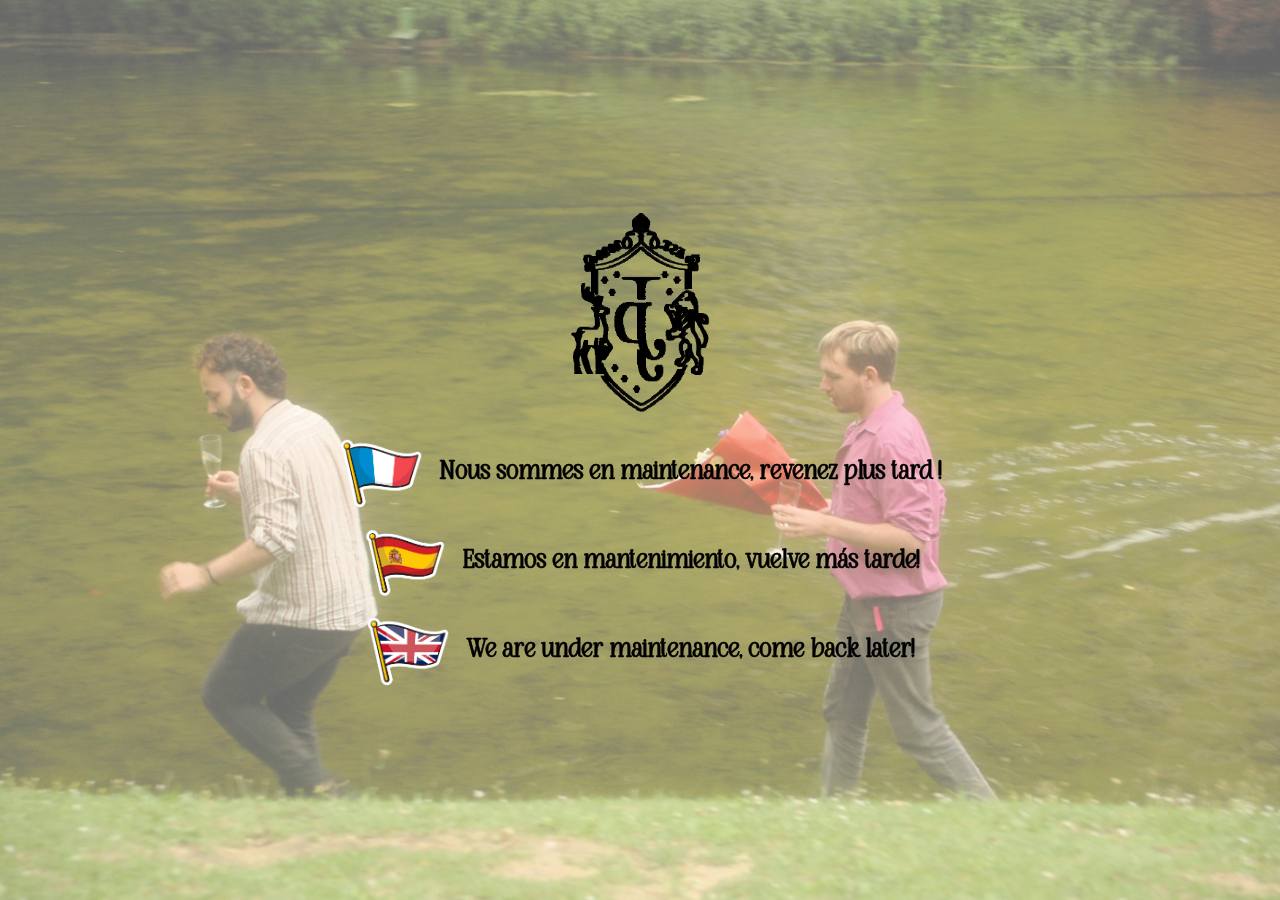
==== commit fb16ba97: "Rename maintenance.html to index.html" ====
--- a/index.html
+++ b/index.html
@@ -3,51 +3,171 @@
 <head>
     <meta charset="UTF-8">
     <meta name="viewport" content="width=device-width, initial-scale=1.0">
-    <title>Jimedro is getting married!</title>
-    <link rel="stylesheet" href="css/style.css">
+    <title>Jimedro is getting married! - Under Maintenance</title>
+    <style>
+        /* --- Custom Font Declaration --- */
+        @font-face {
+            font-family: 'Nemure';
+            src: url('fonts/Nemure.ttf') format('truetype');
+            font-weight: normal;
+            font-style: normal;
+        }
+
+        * {
+            box-sizing: border-box;
+            margin: 0;
+            padding: 0;
+        }
+
+        body {
+            font-family: 'Nemure', Arial, sans-serif;
+            -webkit-text-stroke: 0.5px currentColor;
+            paint-order: stroke fill;
+            width: 100vw;
+            height: 100vh;
+            height: 100dvh;
+            display: flex;
+            justify-content: center;
+            align-items: center;
+            background-color: #000;
+            overflow: hidden;
+            position: fixed;
+            top: 0;
+            left: 0;
+        }
+
+        /* Fixed background container to lock background & overlay to exact screen dimensions with zero scrolling */
+        #bg-container {
+            position: fixed;
+            top: 0;
+            left: 0;
+            width: 100vw;
+            height: 100vh;
+            height: 100dvh;
+            background-size: cover;
+            background-position: center center;
+            background-repeat: no-repeat;
+            z-index: 1;
+        }
+
+        /* 40% semi-transparent white overlay */
+        #bg-container::before {
+            content: "";
+            position: absolute;
+            top: 0;
+            left: 0;
+            width: 100%;
+            height: 100%;
+            background-color: rgba(255, 255, 255, 0.4);
+        }
+
+        /* Maintenance container box */
+        .maintenance-container {
+            position: relative;
+            z-index: 2;
+            display: flex;
+            flex-direction: column;
+            align-items: center;
+            text-align: center;
+            padding: 20px;
+            max-width: 750px;
+            width: 90%;
+        }
+
+        /* Loading GIF styling */
+        .loading-gif {
+            width: 200px;
+            height: auto;
+            margin-bottom: 25px;
+        }
+
+        /* Message lines styling */
+        .maintenance-messages {
+            display: flex;
+            flex-direction: column;
+            gap: 16px;
+            width: 100%;
+        }
+
+        .message-line {
+            display: flex;
+            align-items: center;
+            justify-content: center;
+            gap: 15px;
+            font-size: 26px;
+            font-weight: 700;
+            color: #000000;
+            line-height: 1.4;
+        }
+
+        .flag-icon {
+            width: 85px;
+            height: auto;
+            border-radius: 3px;
+            object-fit: contain;
+            display: block;
+        }
+
+        /* Responsive adjustments for phones / portrait screens */
+        @media (max-width: 768px) {
+            .maintenance-container {
+                width: 95%;
+                padding: 10px;
+            }
+            .maintenance-messages {
+                gap: 20px;
+            }
+            .message-line {
+                font-size: 21px;
+                gap: 12px;
+            }
+            .flag-icon {
+                width: 75px;
+            }
+            .loading-gif {
+                width: 210px;
+                margin-bottom: 20px;
+            }
+        }
+    </style>
 </head>
 <body>
-    <!-- LAYER 1: The Language Flags -->
-    <div id="flag-selection">
-        <div class="flags-container">
-            <button class="flag-btn" data-lang="FR">
-                <img src="images/flagFR.png" alt="French">
-            </button>
-            <button class="flag-btn" data-lang="ES">
-                <img src="images/flagES.png" alt="Spanish">
-            </button>
-            <button class="flag-btn" data-lang="EN">
-                <img src="images/flagUK.png" alt="English">
-            </button>
+
+    <div id="bg-container"></div>
+
+    <div class="maintenance-container">
+        <!-- Loading GIF -->
+        <img src="images/LOADING.gif" alt="Loading..." class="loading-gif">
+
+        <!-- Multilingual Maintenance Messages -->
+        <div class="maintenance-messages">
+            <!-- French -->
+            <div class="message-line">
+                <img src="images/flagFR.png" alt="French Flag" class="flag-icon">
+                <span>Nous sommes en maintenance, revenez plus tard !</span>
+            </div>
+            <!-- Spanish -->
+            <div class="message-line">
+                <img src="images/flagES.png" alt="Spanish Flag" class="flag-icon">
+                <span>Estamos en mantenimiento, vuelve más tarde!</span>
+            </div>
+            <!-- English -->
+            <div class="message-line">
+                <img src="images/flagUK.png" alt="English Flag" class="flag-icon">
+                <span>We are under maintenance, come back later!</span>
+            </div>
         </div>
     </div>
 
-    <!-- LAYER 2: Background Image Veil -->
-    <div id="intro-veil"></div>
-        
-    <!-- LAYER 3: Background Video -->
-    <div id="video-container">
-        <video id="wedding-video" playsinline preload="auto">
-            Your browser does not support the video tag.
-        </video>
-        <button id="skip-btn">Skip intro ➔</button>
-    </div>
-    
-    <!-- LAYER 4: Template Loader / Something Else Screen & Countdown -->
-    <div id="intro-loader">
-        <div id="something-else-message"></div>
-        <div id="countdown-timer"></div>
-    </div>
-
-    <!-- LAYER 5: Second Video Layer (Venues) -->
-    <div id="venues-video-container">
-        <video id="venues-video" playsinline preload="auto">
-            <source src="images/videovenues.mp4" type="video/mp4">
-            Your browser does not support the video tag.
-        </video>
-        <button id="skip-venues-btn">Skip ➔</button>
-    </div>
-
-    <script src="js/intro.js"></script>
+    <script>
+        // Dynamically choose landscape vs portrait background based on device screen width
+        const isMobile = window.innerWidth <= 768;
+        const bgContainer = document.getElementById("bg-container");
+        if (isMobile) {
+            bgContainer.style.backgroundImage = "url('images/engagementdayportrait.jpg')";
+        } else {
+            bgContainer.style.backgroundImage = "url('images/engagementdaylandscape.jpg')";
+        }
+    </script>
 </body>
 </html>
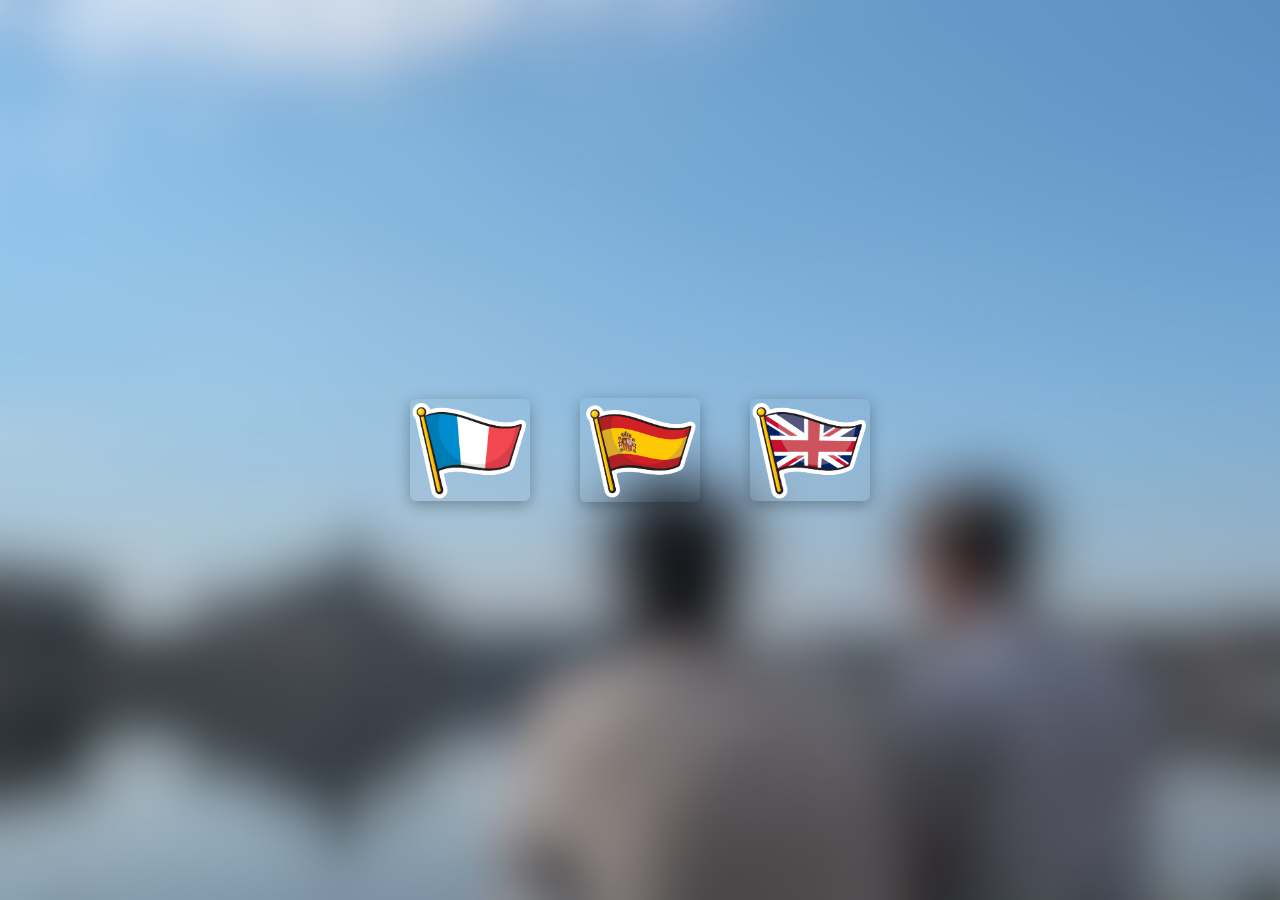
==== commit eb51185e: "Rename indexxxx.html to index.html" ====
--- a/index.html
+++ b/index.html
@@ -3,171 +3,59 @@
 <head>
     <meta charset="UTF-8">
     <meta name="viewport" content="width=device-width, initial-scale=1.0">
-    <title>Jimedro is getting married! - Under Maintenance</title>
-    <style>
-        /* --- Custom Font Declaration --- */
-        @font-face {
-            font-family: 'Nemure';
-            src: url('fonts/Nemure.ttf') format('truetype');
-            font-weight: normal;
-            font-style: normal;
-        }
-
-        * {
-            box-sizing: border-box;
-            margin: 0;
-            padding: 0;
-        }
-
-        body {
-            font-family: 'Nemure', Arial, sans-serif;
-            -webkit-text-stroke: 0.5px currentColor;
-            paint-order: stroke fill;
-            width: 100vw;
-            height: 100vh;
-            height: 100dvh;
-            display: flex;
-            justify-content: center;
-            align-items: center;
-            background-color: #000;
-            overflow: hidden;
-            position: fixed;
-            top: 0;
-            left: 0;
-        }
-
-        /* Fixed background container to lock background & overlay to exact screen dimensions with zero scrolling */
-        #bg-container {
-            position: fixed;
-            top: 0;
-            left: 0;
-            width: 100vw;
-            height: 100vh;
-            height: 100dvh;
-            background-size: cover;
-            background-position: center center;
-            background-repeat: no-repeat;
-            z-index: 1;
-        }
-
-        /* 40% semi-transparent white overlay */
-        #bg-container::before {
-            content: "";
-            position: absolute;
-            top: 0;
-            left: 0;
-            width: 100%;
-            height: 100%;
-            background-color: rgba(255, 255, 255, 0.4);
-        }
-
-        /* Maintenance container box */
-        .maintenance-container {
-            position: relative;
-            z-index: 2;
-            display: flex;
-            flex-direction: column;
-            align-items: center;
-            text-align: center;
-            padding: 20px;
-            max-width: 750px;
-            width: 90%;
-        }
-
-        /* Loading GIF styling */
-        .loading-gif {
-            width: 200px;
-            height: auto;
-            margin-bottom: 25px;
-        }
-
-        /* Message lines styling */
-        .maintenance-messages {
-            display: flex;
-            flex-direction: column;
-            gap: 16px;
-            width: 100%;
-        }
-
-        .message-line {
-            display: flex;
-            align-items: center;
-            justify-content: center;
-            gap: 15px;
-            font-size: 26px;
-            font-weight: 700;
-            color: #000000;
-            line-height: 1.4;
-        }
-
-        .flag-icon {
-            width: 85px;
-            height: auto;
-            border-radius: 3px;
-            object-fit: contain;
-            display: block;
-        }
-
-        /* Responsive adjustments for phones / portrait screens */
-        @media (max-width: 768px) {
-            .maintenance-container {
-                width: 95%;
-                padding: 10px;
-            }
-            .maintenance-messages {
-                gap: 20px;
-            }
-            .message-line {
-                font-size: 21px;
-                gap: 12px;
-            }
-            .flag-icon {
-                width: 75px;
-            }
-            .loading-gif {
-                width: 210px;
-                margin-bottom: 20px;
-            }
-        }
-    </style>
+    <title>Jimedro is getting married!</title>
+    <link rel="stylesheet" href="css/style.css">
 </head>
 <body>
-
-    <div id="bg-container"></div>
-
-    <div class="maintenance-container">
-        <!-- Loading GIF -->
-        <img src="images/LOADING.gif" alt="Loading..." class="loading-gif">
-
-        <!-- Multilingual Maintenance Messages -->
-        <div class="maintenance-messages">
-            <!-- French -->
-            <div class="message-line">
-                <img src="images/flagFR.png" alt="French Flag" class="flag-icon">
-                <span>Nous sommes en maintenance, revenez plus tard !</span>
-            </div>
-            <!-- Spanish -->
-            <div class="message-line">
-                <img src="images/flagES.png" alt="Spanish Flag" class="flag-icon">
-                <span>Estamos en mantenimiento, vuelve más tarde!</span>
-            </div>
-            <!-- English -->
-            <div class="message-line">
-                <img src="images/flagUK.png" alt="English Flag" class="flag-icon">
-                <span>We are under maintenance, come back later!</span>
-            </div>
+    <!-- LAYER 1: The Language Flags -->
+    <div id="flag-selection">
+        <div class="flags-container">
+            <button class="flag-btn" data-lang="FR">
+                <img src="images/flagFR.png" alt="French">
+            </button>
+            <button class="flag-btn" data-lang="ES">
+                <img src="images/flagES.png" alt="Spanish">
+            </button>
+            <button class="flag-btn" data-lang="EN">
+                <img src="images/flagUK.png" alt="English">
+            </button>
         </div>
     </div>
 
-    <script>
-        // Dynamically choose landscape vs portrait background based on device screen width
-        const isMobile = window.innerWidth <= 768;
-        const bgContainer = document.getElementById("bg-container");
-        if (isMobile) {
-            bgContainer.style.backgroundImage = "url('images/engagementdayportrait.jpg')";
-        } else {
-            bgContainer.style.backgroundImage = "url('images/engagementdaylandscape.jpg')";
-        }
-    </script>
+    <!-- LAYER 2: Background Image Veil -->
+    <div id="intro-veil"></div>
+        
+    <!-- LAYER 3: Background Video -->
+    <div id="video-container">
+        <video id="wedding-video" playsinline preload="auto">
+            Your browser does not support the video tag.
+        </video>
+        <button id="skip-btn">Skip intro ➔</button>
+    </div>
+    
+    <!-- LAYER 4: Template Loader / Something Else Screen & Buttons -->
+    <div id="intro-loader">
+        <div id="something-else-message"></div>
+        <div id="choice-container">
+            <button class="choice-btn" id="yes-btn">
+                <img src="images/YES.svg" alt="Yes">
+            </button>
+            <button class="choice-btn" id="no-btn">
+                <img src="images/NO.svg" alt="No">
+            </button>
+        </div>
+        <div id="joke-message"></div>
+    </div>
+
+    <!-- LAYER 5: Second Video Layer (Venues) -->
+    <div id="venues-video-container">
+        <video id="venues-video" playsinline preload="auto">
+            <source src="images/videovenues.mp4" type="video/mp4">
+            Your browser does not support the video tag.
+        </video>
+        <button id="skip-venues-btn">Skip ➔</button>
+    </div>
+
+    <script src="js/intro.js"></script>
 </body>
 </html>
--- a/css/style.css
+++ b/css/style.css
@@ -0,0 +1,2155 @@
+/* --- Custom Font Declaration --- */
+@font-face {
+    font-family: 'Nemure'; /* This is our internal font's name */
+    src: url('../fonts/Nemure.ttf') format('truetype');
+    font-weight: normal;
+    font-style: normal;
+}
+
+/* Apply the custom font globally and give it a default subtle thickness boost */
+body {
+    font-family: 'Nemure', Arial, sans-serif;
+    -webkit-text-stroke: 0.5px currentColor;
+    paint-order: stroke fill;
+}
+
+@font-face {
+  font-family: 'icomoon';
+  src: url("../fonts/icomoon/icomoon.eot?srf3rx");
+  src: url("../fonts/icomoon/icomoon.eot?srf3rx#iefix") format("embedded-opentype"), url("../fonts/icomoon/icomoon.ttf?srf3rx") format("truetype"), url("../fonts/icomoon/icomoon.woff?srf3rx") format("woff"), url("../fonts/icomoon/icomoon.svg?srf3rx#icomoon") format("svg");
+  font-weight: normal;
+  font-style: normal;
+}
+/* =======================================================
+*
+* 	Template Style 
+*
+* ======================================================= */
+body {
+  font-family: "Work Sans", Arial, sans-serif;
+  font-weight: 400;
+  font-size: 16px;
+  line-height: 1.7;
+  color: #828282;
+  background: #fff;
+}
+
+#page {
+  position: relative;
+  overflow-x: hidden;
+  width: 100%;
+  height: 100%;
+  -webkit-transition: 0.5s;
+  -o-transition: 0.5s;
+  transition: 0.5s;
+}
+.offcanvas #page {
+  overflow: hidden;
+  position: absolute;
+}
+.offcanvas #page:after {
+  -webkit-transition: 2s;
+  -o-transition: 2s;
+  transition: 2s;
+  position: absolute;
+  top: 0;
+  right: 0;
+  bottom: 0;
+  left: 0;
+  z-index: 101;
+  background: rgba(0, 0, 0, 0.7);
+  content: "";
+}
+
+a {
+  color: #4ED9F1;
+  -webkit-transition: 0.5s;
+  -o-transition: 0.5s;
+  transition: 0.5s;
+}
+a:hover, a:active, a:focus {
+  color: #4ED9F1;
+  outline: none;
+  text-decoration: none;
+}
+
+p {
+  margin-bottom: 20px;
+}
+
+h1, h2, h3, h4, h5, h6, figure {
+  color: #000;
+  font-family: "Work Sans", Arial, sans-serif;
+  font-weight: 400;
+  margin: 0 0 20px 0;
+}
+
+::-webkit-selection {
+  color: #fff;
+  background: #4ED9F1;
+}
+
+::-moz-selection {
+  color: #fff;
+  background: #4ED9F1;
+}
+
+::selection {
+  color: #fff;
+  background: #4ED9F1;
+}
+
+.fh5co-nav {
+  position: absolute;
+  top: 0;
+  margin: 0;
+  padding: 0;
+  width: 100%;
+  padding: 40px 0;
+  z-index: 1001;
+}
+@media screen and (max-width: 768px) {
+  .fh5co-nav {
+    padding: 20px 0;
+  }
+}
+.fh5co-nav #fh5co-logo {
+  font-size: 40px;
+  margin: 0;
+  padding: 0;
+  line-height: 40px;
+  font-family: "Sacramento", Arial, serif;
+}
+.fh5co-nav a {
+  padding: 5px 10px;
+  color: #fff;
+}
+@media screen and (max-width: 768px) {
+  .fh5co-nav .menu-1, .fh5co-nav .menu-2 {
+    display: none;
+  }
+}
+.fh5co-nav ul {
+  padding: 0;
+  margin: 2px 0 0 0;
+}
+.fh5co-nav ul li {
+  padding: 0;
+  margin: 0;
+  list-style: none;
+  display: inline;
+}
+.fh5co-nav ul li a {
+  font-size: 14px;
+  padding: 30px 10px;
+  text-transform: uppercase;
+  color: rgba(255, 255, 255, 0.5);
+  -webkit-transition: 0.5s;
+  -o-transition: 0.5s;
+  transition: 0.5s;
+}
+.fh5co-nav ul li a:hover, .fh5co-nav ul li a:focus, .fh5co-nav ul li a:active {
+  color: white;
+}
+.fh5co-nav ul li.has-dropdown {
+  position: relative;
+}
+.fh5co-nav ul li.has-dropdown .dropdown {
+  width: 130px;
+  -webkit-box-shadow: 0px 14px 33px -9px rgba(0, 0, 0, 0.75);
+  -moz-box-shadow: 0px 14px 33px -9px rgba(0, 0, 0, 0.75);
+  box-shadow: 0px 14px 33px -9px rgba(0, 0, 0, 0.75);
+  z-index: 1002;
+  visibility: hidden;
+  opacity: 0;
+  position: absolute;
+  top: 40px;
+  left: 0;
+  text-align: left;
+  background: #fff;
+  padding: 20px;
+  -webkit-border-radius: 4px;
+  -moz-border-radius: 4px;
+  -ms-border-radius: 4px;
+  border-radius: 4px;
+  -webkit-transition: 0s;
+  -o-transition: 0s;
+  transition: 0s;
+}
+.fh5co-nav ul li.has-dropdown .dropdown:before {
+  bottom: 100%;
+  left: 40px;
+  border: solid transparent;
+  content: " ";
+  height: 0;
+  width: 0;
+  position: absolute;
+  pointer-events: none;
+  border-bottom-color: #fff;
+  border-width: 8px;
+  margin-left: -8px;
+}
+.fh5co-nav ul li.has-dropdown .dropdown li {
+  display: block;
+  margin-bottom: 7px;
+}
+.fh5co-nav ul li.has-dropdown .dropdown li:last-child {
+  margin-bottom: 0;
+}
+.fh5co-nav ul li.has-dropdown .dropdown li a {
+  padding: 2px 0;
+  display: block;
+  color: #999999;
+  line-height: 1.2;
+  text-transform: none;
+  font-size: 15px;
+}
+.fh5co-nav ul li.has-dropdown .dropdown li a:hover {
+  color: #000;
+}
+.fh5co-nav ul li.has-dropdown:hover a, .fh5co-nav ul li.has-dropdown:focus a {
+  color: #fff;
+}
+.fh5co-nav ul li.btn-cta a {
+  color: #4ED9F1;
+}
+.fh5co-nav ul li.btn-cta a span {
+  background: #fff;
+  padding: 4px 20px;
+  display: -moz-inline-stack;
+  display: inline-block;
+  zoom: 1;
+  *display: inline;
+  -webkit-transition: 0.3s;
+  -o-transition: 0.3s;
+  transition: 0.3s;
+  -webkit-border-radius: 100px;
+  -moz-border-radius: 100px;
+  -ms-border-radius: 100px;
+  border-radius: 100px;
+}
+.fh5co-nav ul li.btn-cta a:hover span {
+  -webkit-box-shadow: 0px 14px 20px -9px rgba(0, 0, 0, 0.75);
+  -moz-box-shadow: 0px 14px 20px -9px rgba(0, 0, 0, 0.75);
+  box-shadow: 0px 14px 20px -9px rgba(0, 0, 0, 0.75);
+}
+.fh5co-nav ul li.active > a {
+  color: #fff !important;
+}
+
+#fh5co-counter,
+#fh5co-event,
+.fh5co-bg {
+  background-size: cover;
+  background-position: top center;
+  background-repeat: no-repeat;
+  position: relative;
+}
+
+.fh5co-bg {
+  background-position: center center;
+  width: 100%;
+  float: left;
+  position: relative;
+}
+
+.fh5co-video {
+  height: 450px;
+  overflow: hidden;
+  -webkit-border-radius: 7px;
+  -moz-border-radius: 7px;
+  -ms-border-radius: 7px;
+  border-radius: 7px;
+}
+.fh5co-video a {
+  z-index: 1001;
+  position: absolute;
+  top: 50%;
+  left: 50%;
+  margin-top: -45px;
+  margin-left: -45px;
+  width: 90px;
+  height: 90px;
+  display: table;
+  text-align: center;
+  background: #fff;
+  -webkit-box-shadow: 0px 14px 30px -15px rgba(0, 0, 0, 0.75);
+  -moz-box-shadow: 0px 14px 30px -15px rgba(0, 0, 0, 0.75);
+  box-shadow: 0px 14px 30px -15px rgba(0, 0, 0, 0.75);
+  -webkit-border-radius: 50%;
+  -moz-border-radius: 50%;
+  -ms-border-radius: 50%;
+  border-radius: 50%;
+}
+.fh5co-video a i {
+  text-align: center;
+  display: table-cell;
+  vertical-align: middle;
+  font-size: 40px;
+}
+.fh5co-video .overlay {
+  position: absolute;
+  top: 0;
+  left: 0;
+  right: 0;
+  bottom: 0;
+  background: rgba(0, 0, 0, 0.5);
+  -webkit-transition: 0.5s;
+  -o-transition: 0.5s;
+  transition: 0.5s;
+}
+.fh5co-video:hover .overlay {
+  background: rgba(0, 0, 0, 0.7);
+}
+.fh5co-video:hover a {
+  position: relative;
+  -webkit-transform: scale(1.2);
+  -moz-transform: scale(1.2);
+  -ms-transform: scale(1.2);
+  -o-transform: scale(1.2);
+  transform: scale(1.2);
+}
+
+.fh5co-cover {
+  height: 900px;
+  background-size: cover;
+  background-repeat: no-repeat;
+  position: relative;
+  width: 100%;
+}
+.fh5co-cover .overlay {
+  z-index: 0;
+  position: absolute;
+  bottom: 0;
+  top: 0;
+  left: 0;
+  right: 0;
+  background: rgba(0, 0, 0, 0.5);
+}
+.fh5co-cover > .fh5co-container {
+  position: relative;
+  z-index: 10;
+}
+@media screen and (max-width: 768px) {
+  .fh5co-cover {
+    height: 600px;
+  }
+}
+.fh5co-cover .display-t,
+.fh5co-cover .display-tc {
+  height: 900px;
+  display: table;
+  width: 100%;
+}
+@media screen and (max-width: 768px) {
+  .fh5co-cover .display-t,
+  .fh5co-cover .display-tc {
+    height: 600px;
+  }
+}
+.fh5co-cover.fh5co-cover-sm {
+  height: 600px;
+}
+@media screen and (max-width: 768px) {
+  .fh5co-cover.fh5co-cover-sm {
+    height: 400px;
+  }
+}
+.fh5co-cover.fh5co-cover-sm .display-t,
+.fh5co-cover.fh5co-cover-sm .display-tc {
+  height: 600px;
+  display: table;
+  width: 100%;
+}
+@media screen and (max-width: 768px) {
+  .fh5co-cover.fh5co-cover-sm .display-t,
+  .fh5co-cover.fh5co-cover-sm .display-tc {
+    height: 400px;
+  }
+}
+
+#fh5co-counter,
+#fh5co-event {
+  height: 850px;
+  float: left;
+}
+#fh5co-counter .display-t,
+#fh5co-counter .display-tc,
+#fh5co-event .display-t,
+#fh5co-event .display-tc {
+  height: 700px;
+  display: table;
+  width: 100%;
+}
+#fh5co-counter .fh5co-heading h2,
+#fh5co-event .fh5co-heading h2 {
+  color: #fff;
+}
+#fh5co-counter .fh5co-heading span,
+#fh5co-event .fh5co-heading span {
+  color: rgba(255, 255, 255, 0.5);
+  text-transform: uppercase;
+  font-size: 13px;
+  letter-spacing: 2px;
+  font-weight: 600;
+}
+#fh5co-counter .overlay,
+#fh5co-event .overlay {
+  position: absolute;
+  top: 0;
+  left: 0;
+  right: 0;
+  bottom: 0;
+  background: rgba(0, 0, 0, 0.4);
+}
+@media screen and (max-width: 768px) {
+  #fh5co-counter,
+  #fh5co-event {
+    height: inherit;
+    padding: 7em 0;
+  }
+  #fh5co-counter .display-t,
+  #fh5co-counter .display-tc,
+  #fh5co-event .display-t,
+  #fh5co-event .display-tc {
+    height: inherit;
+  }
+}
+#fh5co-counter .event-wrap,
+#fh5co-event .event-wrap {
+  border: 2px solid rgba(255, 255, 255, 0.5);
+  background: rgba(255, 255, 255, 0.1);
+  padding: 30px;
+  width: 100%;
+  float: left;
+  -webkit-border-radius: 4px;
+  -moz-border-radius: 4px;
+  -ms-border-radius: 4px;
+  border-radius: 4px;
+}
+@media screen and (max-width: 768px) {
+  #fh5co-counter .event-wrap,
+  #fh5co-event .event-wrap {
+    margin-bottom: 10px;
+  }
+}
+#fh5co-counter .event-wrap h3,
+#fh5co-event .event-wrap h3 {
+  font-size: 20px;
+  color: #fff;
+  border-bottom: 1px solid rgba(255, 255, 255, 0.5);
+  display: block;
+  padding-bottom: 20px;
+  text-transform: uppercase;
+  letter-spacing: 2px;
+}
+#fh5co-counter .event-wrap p, #fh5co-counter .event-wrap span,
+#fh5co-event .event-wrap p,
+#fh5co-event .event-wrap span {
+  display: block;
+  color: rgba(255, 255, 255, 0.8);
+}
+#fh5co-counter .event-wrap i,
+#fh5co-event .event-wrap i {
+  color: white;
+  font-size: 20px;
+}
+#fh5co-counter .event-wrap .event-col,
+#fh5co-event .event-wrap .event-col {
+  width: 50%;
+  float: left;
+  margin-bottom: 30px;
+}
+
+#fh5co-counter {
+  height: 600px;
+}
+@media screen and (max-width: 768px) {
+  #fh5co-counter {
+    height: auto;
+  }
+}
+
+.timeline {
+  list-style: none;
+  padding: 20px 0 20px;
+  position: relative;
+}
+.timeline:before {
+  top: 0;
+  bottom: 0;
+  position: absolute;
+  content: " ";
+  width: 1px;
+  background-color: #d4d4d4;
+  left: 50%;
+  margin-left: 0px;
+}
+@media screen and (max-width: 480px) {
+  .timeline:before {
+    margin-left: -64px;
+  }
+}
+.timeline > li {
+  margin-bottom: 20px;
+  position: relative;
+}
+.timeline > li:before, .timeline > li:after {
+  content: " ";
+  display: table;
+}
+.timeline > li:after {
+  clear: both;
+}
+.timeline > li > .timeline-panel {
+  width: 40%;
+  float: left;
+  border: 1px solid #d4d4d4;
+  padding: 30px;
+  position: relative;
+  -webkit-border-radius: 4px;
+  -moz-border-radius: 4px;
+  -ms-border-radius: 4px;
+  border-radius: 4px;
+}
+.timeline > li > .timeline-panel:before {
+  position: absolute;
+  top: 80px;
+  right: -15px;
+  display: inline-block;
+  border-top: 15px solid transparent;
+  border-left: 15px solid #ccc;
+  border-right: 0 solid #ccc;
+  border-bottom: 15px solid transparent;
+  content: " ";
+}
+.timeline > li > .timeline-panel:after {
+  position: absolute;
+  top: 81px;
+  right: -14px;
+  display: inline-block;
+  border-top: 14px solid transparent;
+  border-left: 14px solid #fff;
+  border-right: 0 solid #fff;
+  border-bottom: 14px solid transparent;
+  content: " ";
+}
+@media screen and (max-width: 480px) {
+  .timeline > li > .timeline-panel {
+    width: 75% !important;
+  }
+  .timeline > li > .timeline-panel:before {
+    top: 30px;
+  }
+  .timeline > li > .timeline-panel:after {
+    top: 31px;
+  }
+}
+.timeline > li > .timeline-badge {
+  background-size: cover;
+  background-position: top center;
+  background-repeat: no-repeat;
+  position: relative;
+  color: #fff;
+  width: 160px;
+  height: 160px;
+  line-height: 50px;
+  font-size: 1.4em;
+  text-align: center;
+  position: absolute;
+  top: 16px;
+  left: 50%;
+  margin-left: -80px;
+  background-color: #999999;
+  z-index: 100;
+  -webkit-border-radius: 50%;
+  -moz-border-radius: 50%;
+  -ms-border-radius: 50%;
+  border-radius: 50%;
+}
+@media screen and (max-width: 480px) {
+  .timeline > li > .timeline-badge {
+    width: 60px;
+    height: 60px;
+    margin-left: -20px !important;
+  }
+}
+.timeline > li.timeline-inverted > .timeline-panel {
+  float: right;
+}
+.timeline > li.timeline-inverted > .timeline-panel:before {
+  border-left-width: 0;
+  border-right-width: 15px;
+  left: -15px;
+  right: auto;
+}
+.timeline > li.timeline-inverted > .timeline-panel:after {
+  border-left-width: 0;
+  border-right-width: 14px;
+  left: -14px;
+  right: auto;
+}
+
+.timeline-title {
+  margin-top: 0;
+}
+
+.date {
+  display: block;
+  margin-bottom: 20px;
+  font-size: 13px;
+  text-transform: uppercase;
+  letter-spacing: 2px;
+}
+
+.timeline-body > p,
+.timeline-body > ul {
+  margin-bottom: 0;
+}
+
+.timeline-body > p + p {
+  margin-top: 5px;
+}
+
+@media (max-width: 992px) {
+  ul.timeline:before {
+    left: 90px;
+  }
+
+  ul.timeline > li > .timeline-panel {
+    width: calc(100% - 200px);
+    width: -moz-calc(100% - 200px);
+    width: -webkit-calc(100% - 200px);
+  }
+
+  ul.timeline > li > .timeline-badge {
+    left: 15px;
+    margin-left: 0;
+    top: 16px;
+  }
+
+  ul.timeline > li > .timeline-panel {
+    float: right;
+  }
+
+  ul.timeline > li > .timeline-panel:before {
+    border-left-width: 0;
+    border-right-width: 15px;
+    left: -15px;
+    right: auto;
+  }
+
+  ul.timeline > li > .timeline-panel:after {
+    border-left-width: 0;
+    border-right-width: 14px;
+    left: -14px;
+    right: auto;
+  }
+}
+#fh5co-gallery-list {
+  flex-wrap: wrap;
+  -webkit-flex-wrap: wrap;
+  -moz-flex-wrap: wrap;
+  display: -webkit-box;
+  display: -moz-box;
+  display: -ms-flexbox;
+  display: -webkit-flex;
+  display: flex;
+  position: relative;
+  float: left;
+  padding: 0;
+  margin: 0;
+  width: 100%;
+}
+#fh5co-gallery-list li {
+  display: block;
+  padding: 0;
+  margin: 0 0 10px 1%;
+  list-style: none;
+  min-height: 400px;
+  background-position: center center;
+  background-size: cover;
+  background-repeat: no-repeat;
+  float: left;
+  clear: left;
+  position: relative;
+  -webkit-border-radius: 7px;
+  -moz-border-radius: 7px;
+  -ms-border-radius: 7px;
+  border-radius: 7px;
+}
+@media screen and (max-width: 480px) {
+  #fh5co-gallery-list li {
+    margin-left: 0;
+  }
+}
+#fh5co-gallery-list li a {
+  min-height: 400px;
+  padding: 2em;
+  position: relative;
+  width: 100%;
+  display: block;
+}
+#fh5co-gallery-list li a:before {
+  position: absolute;
+  top: 0;
+  left: 0;
+  right: 0;
+  bottom: 0;
+  content: "";
+  z-index: 80;
+  -webkit-transition: 0.5s;
+  -o-transition: 0.5s;
+  transition: 0.5s;
+  -webkit-border-radius: 7px;
+  -moz-border-radius: 7px;
+  -ms-border-radius: 7px;
+  border-radius: 7px;
+  background: rgba(0, 0, 0, 0.2);
+}
+#fh5co-gallery-list li a:hover:before {
+  background: rgba(0, 0, 0, 0.5);
+}
+#fh5co-gallery-list li a .case-studies-summary {
+  width: auto;
+  bottom: 2em;
+  left: 2em;
+  right: 2em;
+  position: absolute;
+  z-index: 100;
+}
+@media screen and (max-width: 768px) {
+  #fh5co-gallery-list li a .case-studies-summary {
+    bottom: 1em;
+    left: 1em;
+    right: 1em;
+  }
+}
+#fh5co-gallery-list li a .case-studies-summary span {
+  text-transform: uppercase;
+  letter-spacing: 2px;
+  font-size: 13px;
+  color: rgba(255, 255, 255, 0.7);
+}
+#fh5co-gallery-list li a .case-studies-summary h2 {
+  color: #fff;
+  margin-bottom: 0;
+}
+@media screen and (max-width: 768px) {
+  #fh5co-gallery-list li a .case-studies-summary h2 {
+    font-size: 20px;
+  }
+}
+#fh5co-gallery-list li.one-third {
+  width: 32.3%;
+}
+@media screen and (max-width: 768px) {
+  #fh5co-gallery-list li.one-third {
+    width: 49%;
+  }
+}
+@media screen and (max-width: 480px) {
+  #fh5co-gallery-list li.one-third {
+    width: 100%;
+  }
+}
+
+#map {
+  width: 100%;
+  height: 500px;
+  position: relative;
+}
+@media screen and (max-width: 768px) {
+  #map {
+    height: 200px;
+  }
+}
+
+.fh5co-social-icons {
+  margin: 0;
+  padding: 0;
+}
+.fh5co-social-icons li {
+  margin: 0;
+  padding: 0;
+  list-style: none;
+  display: -moz-inline-stack;
+  display: inline-block;
+  zoom: 1;
+  *display: inline;
+}
+.fh5co-social-icons li a {
+  display: -moz-inline-stack;
+  display: inline-block;
+  zoom: 1;
+  *display: inline;
+  color: #4ED9F1;
+  padding-left: 10px;
+  padding-right: 10px;
+}
+.fh5co-social-icons li a i {
+  font-size: 20px;
+}
+
+.fh5co-contact-info ul {
+  padding: 0;
+  margin: 0;
+}
+.fh5co-contact-info ul li {
+  padding: 0 0 0 50px;
+  margin: 0 0 30px 0;
+  list-style: none;
+  position: relative;
+}
+.fh5co-contact-info ul li:before {
+  color: #4ED9F1;
+  position: absolute;
+  left: 0;
+  top: .05em;
+  font-family: 'icomoon';
+  speak: none;
+  font-style: normal;
+  font-weight: normal;
+  font-variant: normal;
+  text-transform: none;
+  line-height: 1;
+  /* Better Font Rendering =========== */
+  -webkit-font-smoothing: antialiased;
+  -moz-osx-font-smoothing: grayscale;
+}
+.fh5co-contact-info ul li.address:before {
+  font-size: 30px;
+  content: "\e9d1";
+}
+.fh5co-contact-info ul li.phone:before {
+  font-size: 23px;
+  content: "\e9f4";
+}
+.fh5co-contact-info ul li.email:before {
+  font-size: 23px;
+  content: "\e9da";
+}
+.fh5co-contact-info ul li.url:before {
+  font-size: 23px;
+  content: "\e9af";
+}
+
+form label {
+  font-weight: normal !important;
+}
+
+#fh5co-header .display-tc,
+#fh5co-counter .display-tc,
+.fh5co-cover .display-tc {
+  display: table-cell !important;
+  vertical-align: middle;
+}
+#fh5co-header .display-tc h1, #fh5co-header .display-tc h2,
+#fh5co-counter .display-tc h1,
+#fh5co-counter .display-tc h2,
+.fh5co-cover .display-tc h1,
+.fh5co-cover .display-tc h2 {
+  margin: 0;
+  padding: 0;
+  color: white;
+}
+#fh5co-header .display-tc h1,
+#fh5co-counter .display-tc h1,
+.fh5co-cover .display-tc h1 {
+  margin-bottom: 0px;
+  font-size: 100px;
+  line-height: 1.5;
+  font-family: "Sacramento", Arial, serif;
+}
+@media screen and (max-width: 768px) {
+  #fh5co-header .display-tc h1,
+  #fh5co-counter .display-tc h1,
+  .fh5co-cover .display-tc h1 {
+    font-size: 40px;
+  }
+}
+@media screen and (max-width: 480px) {
+  #fh5co-header .display-tc h1,
+  #fh5co-counter .display-tc h1,
+  .fh5co-cover .display-tc h1 {
+    font-size: 30px;
+  }
+}
+#fh5co-header .display-tc h2,
+#fh5co-counter .display-tc h2,
+.fh5co-cover .display-tc h2 {
+  font-size: 20px;
+  line-height: 1.5;
+  margin-bottom: 30px;
+}
+@media screen and (max-width: 480px) {
+  #fh5co-header .display-tc h2,
+  #fh5co-counter .display-tc h2,
+  .fh5co-cover .display-tc h2 {
+    font-size: 16px;
+  }
+}
+#fh5co-header .display-tc .btn,
+#fh5co-counter .display-tc .btn,
+.fh5co-cover .display-tc .btn {
+  padding: 15px 20px;
+  background: #fff !important;
+  color: #4ED9F1;
+  border: none !important;
+  font-size: 14px;
+  text-transform: uppercase;
+}
+#fh5co-header .display-tc .btn:hover,
+#fh5co-counter .display-tc .btn:hover,
+.fh5co-cover .display-tc .btn:hover {
+  background: #fff !important;
+  -webkit-box-shadow: 0px 14px 30px -15px rgba(0, 0, 0, 0.75) !important;
+  -moz-box-shadow: 0px 14px 30px -15px rgba(0, 0, 0, 0.75) !important;
+  box-shadow: 0px 14px 30px -15px rgba(0, 0, 0, 0.75) !important;
+}
+
+#fh5co-counter {
+  text-align: center;
+}
+#fh5co-counter .counter {
+  font-size: 50px;
+  margin-bottom: 10px;
+  color: #fff;
+  font-weight: 100;
+  display: block;
+}
+#fh5co-counter .counter-label {
+  margin-bottom: 0;
+  text-transform: uppercase;
+  color: rgba(255, 255, 255, 0.5);
+  letter-spacing: .1em;
+}
+@media screen and (max-width: 768px) {
+  #fh5co-counter .feature-center {
+    margin-bottom: 50px;
+  }
+}
+#fh5co-counter .icon {
+  width: 70px;
+  height: 70px;
+  text-align: center;
+  -webkit-box-shadow: 0px 14px 30px -15px rgba(0, 0, 0, 0.75);
+  -moz-box-shadow: 0px 14px 30px -15px rgba(0, 0, 0, 0.75);
+  box-shadow: 0px 14px 30px -15px rgba(0, 0, 0, 0.75);
+  margin-bottom: 30px;
+}
+#fh5co-counter .icon i {
+  height: 70px;
+}
+#fh5co-counter .icon i:before {
+  display: block;
+  text-align: center;
+  margin-left: 3px;
+}
+
+.simply-countdown {
+  /* The countdown */
+  margin-bottom: 2em;
+}
+
+.simply-countdown > .simply-section {
+  /* coutndown blocks */
+  display: inline-block;
+  width: 100px;
+  height: 100px;
+  background: rgba(241, 78, 149, 0.8);
+  margin: 0 4px;
+  -webkit-border-radius: 50%;
+  -moz-border-radius: 50%;
+  -ms-border-radius: 50%;
+  border-radius: 50%;
+  position: relative;
+  animation: pulse 1s ease infinite;
+}
+
+@keyframes pulse {
+  0% {
+    transform: scale(1);
+  }
+  50% {
+    transform: scale(1.05);
+  }
+  100% {
+    transform: scale(1);
+  }
+}
+.simply-countdown > .simply-section > div {
+  /* countdown block inner div */
+  display: table-cell;
+  vertical-align: middle;
+  height: 100px;
+  width: 100px;
+}
+
+.simply-countdown > .simply-section .simply-amount,
+.simply-countdown > .simply-section .simply-word {
+  display: block;
+  color: white;
+  /* amounts and words */
+}
+
+.simply-countdown > .simply-section .simply-amount {
+  font-size: 30px;
+  /* amounts */
+}
+
+.simply-countdown > .simply-section .simply-word {
+  color: rgba(255, 255, 255, 0.7);
+  text-transform: uppercase;
+  font-size: 12px;
+  /* words */
+}
+
+#fh5co-testimonial,
+#fh5co-services,
+#fh5co-started,
+#fh5co-footer,
+#fh5co-event,
+#fh5co-couple-story,
+#fh5co-couple,
+#fh5co-gallery,
+.fh5co-section {
+  padding: 7em 0;
+  clear: both;
+}
+@media screen and (max-width: 768px) {
+  #fh5co-testimonial,
+  #fh5co-services,
+  #fh5co-started,
+  #fh5co-footer,
+  #fh5co-event,
+  #fh5co-couple-story,
+  #fh5co-couple,
+  #fh5co-gallery,
+  .fh5co-section {
+    padding: 3em 0;
+  }
+}
+
+.fh5co-section-gray {
+  background: rgba(0, 0, 0, 0.04);
+}
+
+.couple-wrap {
+  width: 90%;
+  margin: 0 auto;
+  position: relative;
+}
+@media screen and (max-width: 768px) {
+  .couple-wrap {
+    width: 100%;
+  }
+}
+
+.heart {
+  position: absolute;
+  top: 4em;
+  left: 0;
+  right: 0;
+  z-index: 99;
+  animation: pulse 1s ease infinite;
+}
+.heart i {
+  font-size: 20px;
+  background: #fff;
+  padding: 20px;
+  color: #4ED9F1;
+  -webkit-border-radius: 50%;
+  -moz-border-radius: 50%;
+  -ms-border-radius: 50%;
+  border-radius: 50%;
+}
+@media screen and (max-width: 768px) {
+  .heart {
+    display: none;
+  }
+}
+
+.couple-half {
+  width: 50%;
+  float: left;
+}
+@media screen and (max-width: 768px) {
+  .couple-half {
+    width: 100%;
+  }
+}
+.couple-half h3 {
+  font-family: "Sacramento", Arial, serif;
+  color: #4ED9F1;
+  font-size: 30px;
+}
+.couple-half .groom, .couple-half .bride {
+  float: left;
+  -webkit-border-radius: 50%;
+  -moz-border-radius: 50%;
+  -ms-border-radius: 50%;
+  border-radius: 50%;
+  width: 150px;
+  height: 150px;
+}
+.couple-half .groom img, .couple-half .bride img {
+  width: 150px;
+  height: 150px;
+  -webkit-border-radius: 50%;
+  -moz-border-radius: 50%;
+  -ms-border-radius: 50%;
+  border-radius: 50%;
+}
+@media screen and (max-width: 480px) {
+  .couple-half .groom, .couple-half .bride {
+    width: 100%;
+    height: 140px;
+  }
+  .couple-half .groom img, .couple-half .bride img {
+    width: 120px;
+    height: 120px;
+    margin: 0 auto;
+  }
+}
+.couple-half .groom {
+  float: right;
+  margin-right: 5px;
+}
+.couple-half .bride {
+  float: left;
+  margin-left: 5px;
+}
+.couple-half .desc-groom {
+  padding-right: 180px;
+  text-align: right;
+}
+.couple-half .desc-bride {
+  padding-left: 180px;
+  text-align: left;
+}
+@media screen and (max-width: 480px) {
+  .couple-half .groom, .couple-half .bride {
+    margin-left: 0;
+    margin-right: 0;
+  }
+  .couple-half .desc-groom {
+    padding-right: 0;
+    text-align: center;
+  }
+  .couple-half .desc-bride {
+    padding-left: 0;
+    text-align: center;
+  }
+}
+
+.feature-center {
+  text-align: center;
+  padding-left: 20px;
+  padding-right: 20px;
+  float: left;
+  width: 100%;
+  margin-bottom: 40px;
+}
+@media screen and (max-width: 768px) {
+  .feature-center {
+    margin-bottom: 50px;
+  }
+}
+.feature-center .icon {
+  width: 90px;
+  height: 90px;
+  background: #efefef;
+  display: table;
+  text-align: center;
+  margin: 0 auto 30px auto;
+  -webkit-border-radius: 50%;
+  -moz-border-radius: 50%;
+  -ms-border-radius: 50%;
+  border-radius: 50%;
+}
+.feature-center .icon i {
+  display: table-cell;
+  vertical-align: middle;
+  height: 90px;
+  font-size: 40px;
+  line-height: 40px;
+  color: #4ED9F1;
+}
+.feature-center p, .feature-center h3 {
+  margin-bottom: 30px;
+}
+.feature-center h3 {
+  text-transform: uppercase;
+  font-size: 18px;
+  color: #5d5d5d;
+}
+
+.fh5co-heading {
+  margin-bottom: 5em;
+}
+.fh5co-heading.fh5co-heading-sm {
+  margin-bottom: 2em;
+}
+.fh5co-heading h2 {
+  font-size: 60px;
+  margin-bottom: 10px;
+  line-height: 1.5;
+  font-weight: bold;
+  color: #4ED9F1;
+  font-family: "Sacramento", Arial, serif;
+}
+@media screen and (max-width: 768px) {
+  .fh5co-heading h2 {
+    font-size: 40px;
+  }
+}
+.fh5co-heading p {
+  font-size: 18px;
+  line-height: 1.5;
+  color: #828282;
+}
+.fh5co-heading span {
+  text-transform: uppercase;
+  font-size: 13px;
+  letter-spacing: 2px;
+  font-weight: 600;
+  color: rgba(0, 0, 0, 0.4);
+}
+
+#fh5co-testimonial .wrap-testimony {
+  position: relative;
+}
+#fh5co-testimonial .wrap-testimony .testimony-slide {
+  text-align: center;
+}
+#fh5co-testimonial .wrap-testimony .testimony-slide span {
+  font-size: 12px;
+  text-transform: uppercase;
+  letter-spacing: 2px;
+  font-weight: 700;
+  display: block;
+}
+#fh5co-testimonial .wrap-testimony .testimony-slide span a.twitter {
+  color: #4ED9F1;
+  font-weight: 300;
+}
+#fh5co-testimonial .wrap-testimony .testimony-slide figure {
+  margin-bottom: 10px;
+  display: -moz-inline-stack;
+  display: inline-block;
+  zoom: 1;
+  *display: inline;
+  width: 100px;
+  height: 100px;
+}
+#fh5co-testimonial .wrap-testimony .testimony-slide figure img {
+  width: 100px;
+  height: 100px;
+  -webkit-border-radius: 50%;
+  -moz-border-radius: 50%;
+  -ms-border-radius: 50%;
+  border-radius: 50%;
+}
+#fh5co-testimonial .wrap-testimony .testimony-slide blockquote {
+  border: none;
+  margin: 30px auto;
+  width: 50%;
+  position: relative;
+  -webkit-border-radius: 4px;
+  -moz-border-radius: 4px;
+  -ms-border-radius: 4px;
+  border-radius: 4px;
+}
+@media screen and (max-width: 992px) {
+  #fh5co-testimonial .wrap-testimony .testimony-slide blockquote {
+    width: 100%;
+  }
+}
+#fh5co-testimonial .wrap-testimony .testimony-slide blockquote p {
+  font-style: italic;
+  color: #8f989f;
+  font-size: 20px;
+  line-height: 1.6em;
+}
+#fh5co-testimonial .wrap-testimony .testimony-slide.active {
+  display: block;
+}
+#fh5co-testimonial .wrap-testimony .arrow-thumb {
+  position: absolute;
+  top: 40%;
+  display: block;
+  width: 100%;
+}
+#fh5co-testimonial .wrap-testimony .arrow-thumb a {
+  font-size: 32px;
+  color: #dadada;
+}
+#fh5co-testimonial .wrap-testimony .arrow-thumb a:hover, #fh5co-testimonial .wrap-testimony .arrow-thumb a:focus, #fh5co-testimonial .wrap-testimony .arrow-thumb a:active {
+  text-decoration: none;
+}
+
+.feature-left {
+  float: left;
+  width: 100%;
+  margin-bottom: 30px;
+  position: relative;
+}
+.feature-left:last-child {
+  margin-bottom: 0;
+}
+.feature-left .icon {
+  float: left;
+  margin-right: 5%;
+  width: 54px;
+  height: 54px;
+  background: #fff;
+  display: table;
+  text-align: center;
+  -webkit-box-shadow: 0px 14px 30px -15px rgba(0, 0, 0, 0.75);
+  -moz-box-shadow: 0px 14px 30px -15px rgba(0, 0, 0, 0.75);
+  box-shadow: 0px 14px 30px -15px rgba(0, 0, 0, 0.75);
+  -webkit-border-radius: 50%;
+  -moz-border-radius: 50%;
+  -ms-border-radius: 50%;
+  border-radius: 50%;
+}
+@media screen and (max-width: 768px) {
+  .feature-left .icon {
+    margin-right: 5%;
+  }
+}
+.feature-left .icon i {
+  display: table-cell;
+  vertical-align: middle;
+  font-size: 30px;
+  color: #4ED9F1;
+}
+.feature-left .feature-copy {
+  float: left;
+  width: 80%;
+}
+@media screen and (max-width: 768px) {
+  .feature-left .feature-copy {
+    width: 70%;
+    float: left;
+  }
+}
+.feature-left .feature-copy h3 {
+  text-transform: uppercase;
+  font-size: 18px;
+  color: #5d5d5d;
+  margin-bottom: 10px;
+}
+
+#fh5co-started {
+  position: relative;
+}
+#fh5co-started .overlay {
+  position: absolute;
+  top: 0;
+  left: 0;
+  right: 0;
+  bottom: 0;
+  background: rgba(0, 0, 0, 0.4);
+}
+#fh5co-started .fh5co-heading h2 {
+  color: #fff;
+}
+#fh5co-started .fh5co-heading p {
+  color: rgba(255, 255, 255, 0.5);
+}
+#fh5co-started .form-control {
+  background: rgba(255, 255, 255, 0.2);
+  border: none !important;
+  color: #fff;
+  font-size: 16px !important;
+  width: 100%;
+  -webkit-transition: 0.5s;
+  -o-transition: 0.5s;
+  transition: 0.5s;
+}
+#fh5co-started .form-control::-webkit-input-placeholder {
+  color: #fff;
+}
+#fh5co-started .form-control:-moz-placeholder {
+  /* Firefox 18- */
+  color: #fff;
+}
+#fh5co-started .form-control::-moz-placeholder {
+  /* Firefox 19+ */
+  color: #fff;
+}
+#fh5co-started .form-control:-ms-input-placeholder {
+  color: #fff;
+}
+#fh5co-started .form-control:focus {
+  background: rgba(255, 255, 255, 0.3);
+}
+#fh5co-started .btn {
+  height: 54px;
+  border: none !important;
+  background: #4ED9F1;
+  color: #fff;
+  font-size: 16px;
+  text-transform: uppercase;
+  font-weight: 400;
+  padding-left: 50px;
+  padding-right: 50px;
+}
+#fh5co-started .form-inline .form-group {
+  width: 100% !important;
+  margin-bottom: 10px;
+}
+#fh5co-started .form-inline .form-group .form-control {
+  width: 100%;
+}
+#fh5co-started .fh5co-heading {
+  margin-bottom: 30px;
+}
+#fh5co-started .fh5co-heading h2 {
+  margin-bottom: 0;
+}
+
+@media screen and (max-width: 768px) {
+  #fh5co-footer .copyright .pull-left,
+  #fh5co-footer .copyright .pull-right {
+    float: none !important;
+    text-align: center;
+  }
+}
+#fh5co-footer .copyright .block {
+  display: block;
+}
+
+.owl-carousel .owl-controls .owl-dot span {
+  background: #e6e6e6;
+}
+.owl-carousel .owl-controls .owl-dot span:hover, .owl-carousel .owl-controls .owl-dot span:focus {
+  background: #cccccc;
+}
+.owl-carousel .owl-controls .owl-dot:hover span, .owl-carousel .owl-controls .owl-dot:focus span {
+  background: #cccccc;
+}
+.owl-carousel .owl-controls .owl-dot.active span {
+  background: transparent;
+  border: 2px solid #4ED9F1;
+}
+
+#fh5co-offcanvas {
+  position: absolute;
+  z-index: 1901;
+  width: 270px;
+  background: black;
+  top: 0;
+  right: 0;
+  top: 0;
+  bottom: 0;
+  padding: 45px 40px 40px 40px;
+  overflow-y: auto;
+  -moz-transform: translateX(270px);
+  -webkit-transform: translateX(270px);
+  -ms-transform: translateX(270px);
+  -o-transform: translateX(270px);
+  transform: translateX(270px);
+  -webkit-transition: 0.5s;
+  -o-transition: 0.5s;
+  transition: 0.5s;
+}
+.offcanvas #fh5co-offcanvas {
+  -moz-transform: translateX(0px);
+  -webkit-transform: translateX(0px);
+  -ms-transform: translateX(0px);
+  -o-transform: translateX(0px);
+  transform: translateX(0px);
+}
+#fh5co-offcanvas a {
+  color: rgba(255, 255, 255, 0.5);
+}
+#fh5co-offcanvas a:hover {
+  color: rgba(255, 255, 255, 0.8);
+}
+#fh5co-offcanvas ul {
+  padding: 0;
+  margin: 0;
+}
+#fh5co-offcanvas ul li {
+  padding: 0;
+  margin: 0;
+  list-style: none;
+}
+#fh5co-offcanvas ul li > ul {
+  padding-left: 20px;
+  display: none;
+}
+#fh5co-offcanvas ul li.offcanvas-has-dropdown > a {
+  display: block;
+  position: relative;
+}
+#fh5co-offcanvas ul li.offcanvas-has-dropdown > a:after {
+  position: absolute;
+  right: 0px;
+  font-family: 'icomoon';
+  speak: none;
+  font-style: normal;
+  font-weight: normal;
+  font-variant: normal;
+  text-transform: none;
+  line-height: 1;
+  /* Better Font Rendering =========== */
+  -webkit-font-smoothing: antialiased;
+  -moz-osx-font-smoothing: grayscale;
+  content: "\e921";
+  font-size: 20px;
+  color: rgba(255, 255, 255, 0.2);
+  -webkit-transition: 0.5s;
+  -o-transition: 0.5s;
+  transition: 0.5s;
+}
+#fh5co-offcanvas ul li.offcanvas-has-dropdown.active a:after {
+  -webkit-transform: rotate(-180deg);
+  -moz-transform: rotate(-180deg);
+  -ms-transform: rotate(-180deg);
+  -o-transform: rotate(-180deg);
+  transform: rotate(-180deg);
+}
+
+.uppercase {
+  font-size: 14px;
+  color: #000;
+  margin-bottom: 10px;
+  font-weight: 700;
+  text-transform: uppercase;
+}
+
+.gototop {
+  position: fixed;
+  bottom: 20px;
+  right: 20px;
+  z-index: 999;
+  opacity: 0;
+  visibility: hidden;
+  -webkit-transition: 0.5s;
+  -o-transition: 0.5s;
+  transition: 0.5s;
+}
+.gototop.active {
+  opacity: 1;
+  visibility: visible;
+}
+.gototop a {
+  width: 50px;
+  height: 50px;
+  display: table;
+  background: rgba(0, 0, 0, 0.5);
+  color: #fff;
+  text-align: center;
+  -webkit-border-radius: 4px;
+  -moz-border-radius: 4px;
+  -ms-border-radius: 4px;
+  border-radius: 4px;
+}
+.gototop a i {
+  height: 50px;
+  display: table-cell;
+  vertical-align: middle;
+}
+.gototop a:hover, .gototop a:active, .gototop a:focus {
+  text-decoration: none;
+  outline: none;
+}
+
+.fh5co-nav-toggle {
+  width: 25px;
+  height: 25px;
+  cursor: pointer;
+  text-decoration: none;
+}
+.fh5co-nav-toggle.active i::before, .fh5co-nav-toggle.active i::after {
+  background: #444;
+}
+.fh5co-nav-toggle:hover, .fh5co-nav-toggle:focus, .fh5co-nav-toggle:active {
+  outline: none;
+  border-bottom: none !important;
+}
+.fh5co-nav-toggle i {
+  position: relative;
+  display: inline-block;
+  width: 25px;
+  height: 2px;
+  color: #252525;
+  font: bold 14px/.4 Helvetica;
+  text-transform: uppercase;
+  text-indent: -55px;
+  background: #252525;
+  transition: all .2s ease-out;
+}
+.fh5co-nav-toggle i::before, .fh5co-nav-toggle i::after {
+  content: '';
+  width: 25px;
+  height: 2px;
+  background: #252525;
+  position: absolute;
+  left: 0;
+  transition: all .2s ease-out;
+}
+.fh5co-nav-toggle.fh5co-nav-white > i {
+  color: #fff;
+  background: #fff;
+}
+.fh5co-nav-toggle.fh5co-nav-white > i::before, .fh5co-nav-toggle.fh5co-nav-white > i::after {
+  background: #fff;
+}
+
+.fh5co-nav-toggle i::before {
+  top: -7px;
+}
+
+.fh5co-nav-toggle i::after {
+  bottom: -7px;
+}
+
+.fh5co-nav-toggle:hover i::before {
+  top: -10px;
+}
+
+.fh5co-nav-toggle:hover i::after {
+  bottom: -10px;
+}
+
+.fh5co-nav-toggle.active i {
+  background: transparent;
+}
+
+.fh5co-nav-toggle.active i::before {
+  top: 0;
+  -webkit-transform: rotateZ(45deg);
+  -moz-transform: rotateZ(45deg);
+  -ms-transform: rotateZ(45deg);
+  -o-transform: rotateZ(45deg);
+  transform: rotateZ(45deg);
+}
+
+.fh5co-nav-toggle.active i::after {
+  bottom: 0;
+  -webkit-transform: rotateZ(-45deg);
+  -moz-transform: rotateZ(-45deg);
+  -ms-transform: rotateZ(-45deg);
+  -o-transform: rotateZ(-45deg);
+  transform: rotateZ(-45deg);
+}
+
+.fh5co-nav-toggle {
+  position: absolute;
+  right: 0px;
+  top: 10px;
+  z-index: 21;
+  padding: 6px 0 0 0;
+  display: block;
+  margin: 0 auto;
+  display: none;
+  height: 44px;
+  width: 44px;
+  z-index: 2001;
+  border-bottom: none !important;
+}
+@media screen and (max-width: 768px) {
+  .fh5co-nav-toggle {
+    display: block;
+  }
+}
+
+.btn {
+  margin-right: 4px;
+  margin-bottom: 4px;
+  font-family: 'Nemure', Arial, sans-serif;
+  font-size: 16px;
+  font-weight: 400;
+  -webkit-border-radius: 30px;
+  -moz-border-radius: 30px;
+  -ms-border-radius: 30px;
+  border-radius: 30px;
+  -webkit-transition: 0.5s;
+  -o-transition: 0.5s;
+  transition: 0.5s;
+  padding: 8px 20px;
+}
+.btn.btn-md {
+  padding: 8px 20px !important;
+}
+.btn.btn-lg {
+  padding: 18px 36px !important;
+}
+.btn:hover, .btn:active, .btn:focus {
+  box-shadow: none !important;
+  outline: none !important;
+}
+
+.btn-primary {
+  background: #4ED9F1;
+  color: #fff;
+  border: 2px solid #4ED9F1;
+}
+.btn-primary:hover, .btn-primary:focus, .btn-primary:active {
+  background: #4ED9F1 !important;
+  border-color: #4ED9F1 !important;
+}
+.btn-primary.btn-outline {
+  background: transparent;
+  color: #4ED9F1;
+  border: 2px solid #4ED9F1;
+}
+.btn-primary.btn-outline:hover, .btn-primary.btn-outline:focus, .btn-primary.btn-outline:active {
+  background: #4ED9F1;
+  color: #fff;
+}
+
+.btn-success {
+  background: #5cb85c;
+  color: #fff;
+  border: 2px solid #5cb85c;
+}
+.btn-success:hover, .btn-success:focus, .btn-success:active {
+  background: #4cae4c !important;
+  border-color: #4cae4c !important;
+}
+.btn-success.btn-outline {
+  background: transparent;
+  color: #5cb85c;
+  border: 2px solid #5cb85c;
+}
+.btn-success.btn-outline:hover, .btn-success.btn-outline:focus, .btn-success.btn-outline:active {
+  background: #5cb85c;
+  color: #fff;
+}
+
+.btn-info {
+  background: #5bc0de;
+  color: #fff;
+  border: 2px solid #5bc0de;
+}
+.btn-info:hover, .btn-info:focus, .btn-info:active {
+  background: #46b8da !important;
+  border-color: #46b8da !important;
+}
+.btn-info.btn-outline {
+  background: transparent;
+  color: #5bc0de;
+  border: 2px solid #5bc0de;
+}
+.btn-info.btn-outline:hover, .btn-info.btn-outline:focus, .btn-info.btn-outline:active {
+  background: #5bc0de;
+  color: #fff;
+}
+
+.btn-warning {
+  background: #f0ad4e;
+  color: #fff;
+  border: 2px solid #f0ad4e;
+}
+.btn-warning:hover, .btn-warning:focus, .btn-warning:active {
+  background: #eea236 !important;
+  border-color: #eea236 !important;
+}
+.btn-warning.btn-outline {
+  background: transparent;
+  color: #f0ad4e;
+  border: 2px solid #f0ad4e;
+}
+.btn-warning.btn-outline:hover, .btn-warning.btn-outline:focus, .btn-warning.btn-outline:active {
+  background: #f0ad4e;
+  color: #fff;
+}
+
+.btn-danger {
+  background: #d9534f;
+  color: #fff;
+  border: 2px solid #d9534f;
+}
+.btn-danger:hover, .btn-danger:focus, .btn-danger:active {
+  background: #d43f3a !important;
+  border-color: #d43f3a !important;
+}
+.btn-danger.btn-outline {
+  background: transparent;
+  color: #d9534f;
+  border: 2px solid #d9534f;
+}
+.btn-danger.btn-outline:hover, .btn-danger.btn-outline:focus, .btn-danger.btn-outline:active {
+  background: #d9534f;
+  color: #fff;
+}
+
+.btn-outline {
+  background: none;
+  border: 2px solid gray;
+  font-size: 16px;
+  -webkit-transition: 0.3s;
+  -o-transition: 0.3s;
+  transition: 0.3s;
+}
+.btn-outline:hover, .btn-outline:focus, .btn-outline:active {
+  box-shadow: none;
+}
+
+.btn.with-arrow {
+  position: relative;
+  -webkit-transition: 0.3s;
+  -o-transition: 0.3s;
+  transition: 0.3s;
+}
+.btn.with-arrow i {
+  visibility: hidden;
+  opacity: 0;
+  position: absolute;
+  right: 0px;
+  top: 50%;
+  margin-top: -8px;
+  -webkit-transition: 0.2s;
+  -o-transition: 0.2s;
+  transition: 0.2s;
+}
+.btn.with-arrow:hover {
+  padding-right: 50px;
+}
+.btn.with-arrow:hover i {
+  color: #fff;
+  right: 18px;
+  visibility: visible;
+  opacity: 1;
+}
+
+.form-control {
+  box-shadow: none;
+  background: transparent;
+  border: 2px solid rgba(0, 0, 0, 0.1);
+  height: 54px;
+  font-size: 18px;
+  font-weight: 300;
+}
+.form-control:active, .form-control:focus {
+  outline: none;
+  box-shadow: none;
+  border-color: #4ED9F1;
+}
+
+.row-pb-md {
+  padding-bottom: 4em !important;
+}
+
+.row-pb-sm {
+  padding-bottom: 2em !important;
+}
+
+.fh5co-loader {
+  position: fixed;
+  top: 0;
+  left: 0;
+  right: 0;
+  bottom: 0;
+  width: 100%;
+  height: 100%;
+  min-height: -webkit-fill-available;
+  z-index: 99999;
+  /* Set transition speed for the fade (0.3s = 300ms) */
+  transition: opacity 0.3s ease, visibility 0.3s ease;
+  opacity: 1;
+  visibility: visible;
+ 
+  background-color: rgba(255, 255, 255, 0.8) !important;
+  background-image: url('../images/LOADING.gif') !important;
+  background-repeat: no-repeat !important;
+  background-position: center center !important;
+  background-size: 180px auto !important;
+ 
+  -webkit-transform: translate3d(0, 0, 0);
+  transform: translate3d(0, 0, 0);
+}
+
+.fh5co-loader.fade-out {
+  opacity: 0 !important;
+  visibility: hidden !important;
+  pointer-events: none !important;
+}
+
+.js .animate-box {
+  opacity: 0;
+}
+
+/* --- Wedding Opening Custom Layers --- */
+
+#video-container {
+    position: fixed;
+    top: 0;
+    left: 0;
+    width: 100vw;
+    height: 100vh;
+    z-index: 1;
+    background: #000;
+    overflow: hidden;
+    transition: opacity 2s ease-in-out;
+}
+
+#wedding-video {
+    width: 100vw;
+    height: 100vh;
+    object-fit: contain;
+}
+
+@media screen and (max-width: 768px) {
+    #wedding-video {
+        object-fit: cover;
+    }
+}
+
+#intro-veil {
+    position: fixed;
+    top: 0;
+    left: 0;
+    width: 100vw;
+    height: 100vh;
+    z-index: 2;
+    background-size: cover;
+    background-position: center center;
+    background-repeat: no-repeat;
+    transition: opacity 1s ease-in-out;
+}
+
+#flag-selection {
+    position: fixed;
+    top: 0;
+    left: 0;
+    width: 100vw;
+    height: 100vh;
+    z-index: 3;
+    display: flex;
+    justify-content: center;
+    align-items: center;
+    transition: opacity 1s ease-in-out;
+}
+
+.flags-container {
+    display: flex;
+    flex-direction: row;
+    justify-content: center;
+    align-items: center;
+    gap: 50px;
+}
+
+@media screen and (max-width: 768px) {
+    .flags-container {
+        flex-direction: column;
+        gap: 50px;
+    }
+}
+
+.flag-btn {
+    background: transparent;
+    border: none;
+    cursor: pointer;
+    padding: 0;
+    transition: transform 0.2s ease, opacity 0.2s ease;
+}
+
+.flag-btn img {
+    width: 120px;
+    height: auto;
+    border-radius: 6px;
+    box-shadow: 0 4px 15px rgba(0, 0, 0, 0.3);
+    display: block;
+}
+
+.flag-btn:hover {
+    transform: scale(1.1);
+}
+
+.fade-out {
+    opacity: 0;
+    pointer-events: none;
+}
+
+/* --- Shared Skip Button Styles (Updated to Blue #4ED9F1) --- */
+#skip-btn, #skip-venues-btn {
+    position: fixed;
+    bottom: 30px;
+    right: 30px;
+    z-index: 9999999;
+    background: rgba(0, 0, 0, 0.6);
+    color: #fff;
+    border: 1px solid rgba(255, 255, 255, 0.4);
+    padding: 10px 20px;
+    border-radius: 30px;
+    font-size: 14px;
+    cursor: pointer;
+    opacity: 0;
+    pointer-events: none;
+    transition: opacity 0.5s ease, background 0.2s ease;
+    font-family: 'Nemure', Arial, sans-serif !important;
+}
+
+#skip-btn.show, #skip-venues-btn.show {
+    opacity: 1;
+    pointer-events: auto;
+}
+
+#skip-btn:hover, #skip-venues-btn:hover {
+    background: rgba(78, 217, 241, 0.9); /* Updated to #4ED9F1 blue */
+    border-color: transparent;
+    color: #000;
+}
+
+/* --- Intro Page Loader / Adventure Screen --- */
+#intro-loader {
+    position: fixed;
+    top: 0;
+    left: 0;
+    width: 100vw;
+    height: 100vh;
+    z-index: 99999;
+    display: flex;
+    opacity: 0;
+    visibility: hidden;
+    transition: opacity 1s ease-in-out, visibility 1s ease-in-out;
+    background-image: 
+        url('../images/LOADING.gif'),
+        linear-gradient(rgba(255, 255, 255, 0.5), rgba(255, 255, 255, 0.5)), 
+        url('../images/engagementdaylandscape.jpg');
+    background-repeat: no-repeat, no-repeat, no-repeat;
+    background-position: center 20%, center, center; 
+    background-size: 180px auto, cover, cover;
+    flex-direction: column;
+    justify-content: center;
+    align-items: center;
+}
+
+#intro-loader.active {
+    opacity: 1;
+    visibility: visible;
+}
+
+@media (max-width: 768px) {
+    #intro-loader {
+        background-image: 
+            url('../images/LOADING.gif'),
+            linear-gradient(rgba(255, 255, 255, 0.5), rgba(255, 255, 255, 0.5)), 
+            url('../images/engagementdayportrait.jpg');
+    }
+}
+
+#something-else-message {
+    position: relative; 
+    z-index: 2;         
+    margin-top: 130px;  
+    width: 80%;
+    text-align: center;
+    font-family: 'Nemure', Arial, sans-serif;
+    font-size: 40px;
+    color: #000000 !important;     
+    font-weight: 700;
+    opacity: 0;
+    transition: opacity 1s ease-in-out;
+}
+
+#something-else-message.show {
+    opacity: 1;
+}
+
+#countdown-timer {
+    position: relative;
+    z-index: 2;
+    margin-top: 20px;
+    text-align: center;
+    font-family: 'Nemure', Arial, sans-serif;
+    font-size: 40px;
+    color: #000000 !important;
+    font-weight: 700;
+    opacity: 0;
+    transition: opacity 1s ease-in-out;
+}
+
+#countdown-timer.show {
+    opacity: 1;
+}
+
+/* --- Second Video Container Styles --- */
+#venues-video-container {
+    position: fixed;
+    top: 0;
+    left: 0;
+    width: 100vw;
+    height: 100dvh;
+    z-index: 999999;
+    background: #000;
+    opacity: 0;
+    visibility: hidden;
+    transition: opacity 1s ease-in-out, visibility 1s ease-in-out;
+    display: flex;
+    justify-content: center;
+    align-items: center;
+}
+
+#venues-video-container.active {
+    opacity: 1;
+    visibility: visible;
+}
+
+#venues-video {
+    width: 100%;
+    height: 100%;
+    object-fit: contain;
+    object-position: center center;
+    background: #000;
+}
+
+/* --- Second Transition Page Choice Buttons & Joke Message --- */
+#choice-container {
+    position: relative;
+    z-index: 2;
+    margin-top: 30px;
+    display: flex;
+    justify-content: center;
+    align-items: center;
+    gap: 40px;
+    opacity: 0;
+    transition: opacity 1s ease-in-out;
+}
+
+#choice-container.show {
+    opacity: 1;
+}
+
+.choice-btn {
+    background: transparent;
+    border: none;
+    cursor: pointer;
+    padding: 0;
+    transition: transform 0.2s ease, opacity 0.2s ease;
+}
+
+.choice-btn img {
+    width: 90px;
+    height: auto;
+    display: block;
+    filter: drop-shadow(0 4px 10px rgba(0, 0, 0, 0.3));
+}
+
+.choice-btn:hover {
+    transform: scale(1.1);
+}
+
+#joke-message {
+    position: relative;
+    z-index: 2;
+    margin-top: 25px;
+    text-align: center;
+    font-family: 'Nemure', Arial, sans-serif;
+    font-size: 32px;
+    color: #000000 !important;
+    font-weight: 700;
+    opacity: 0;
+    transition: opacity 0.3s ease-in-out;
+}
+
+#joke-message.show {
+    opacity: 1;
+}
